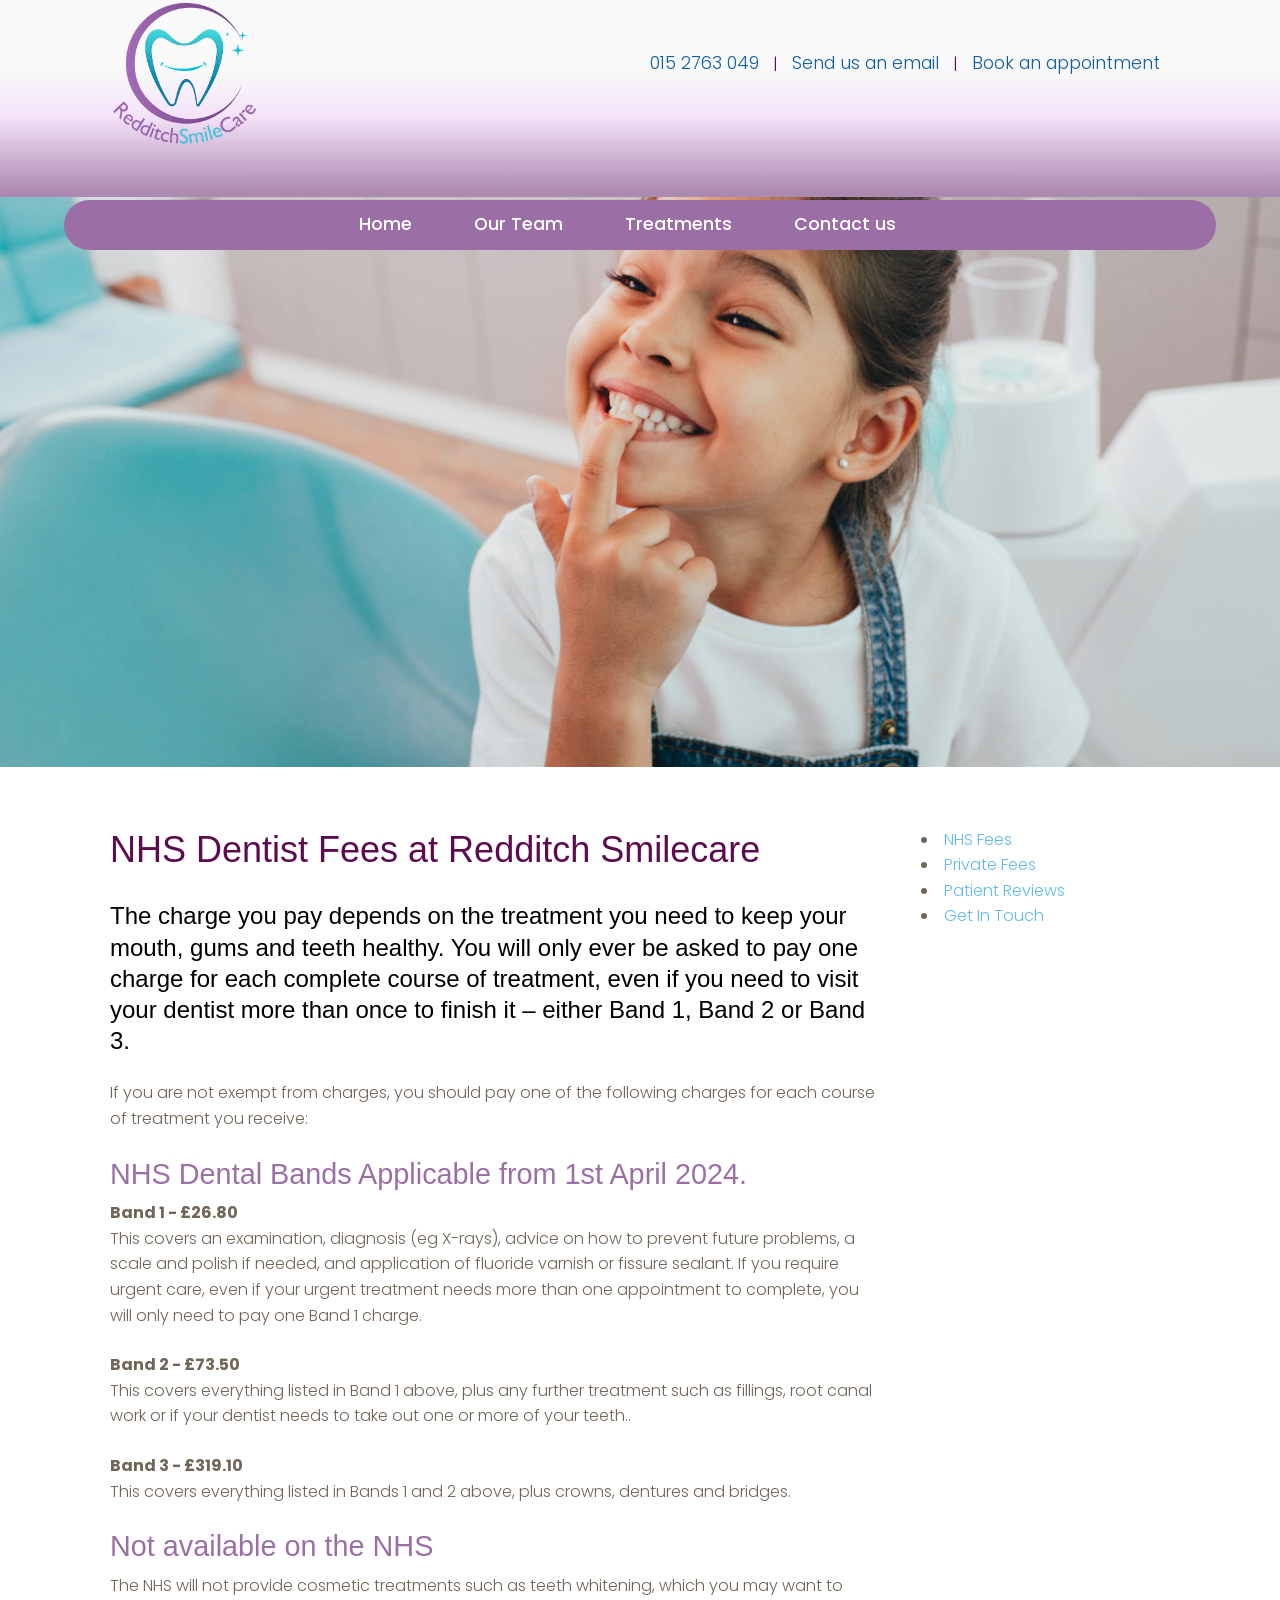
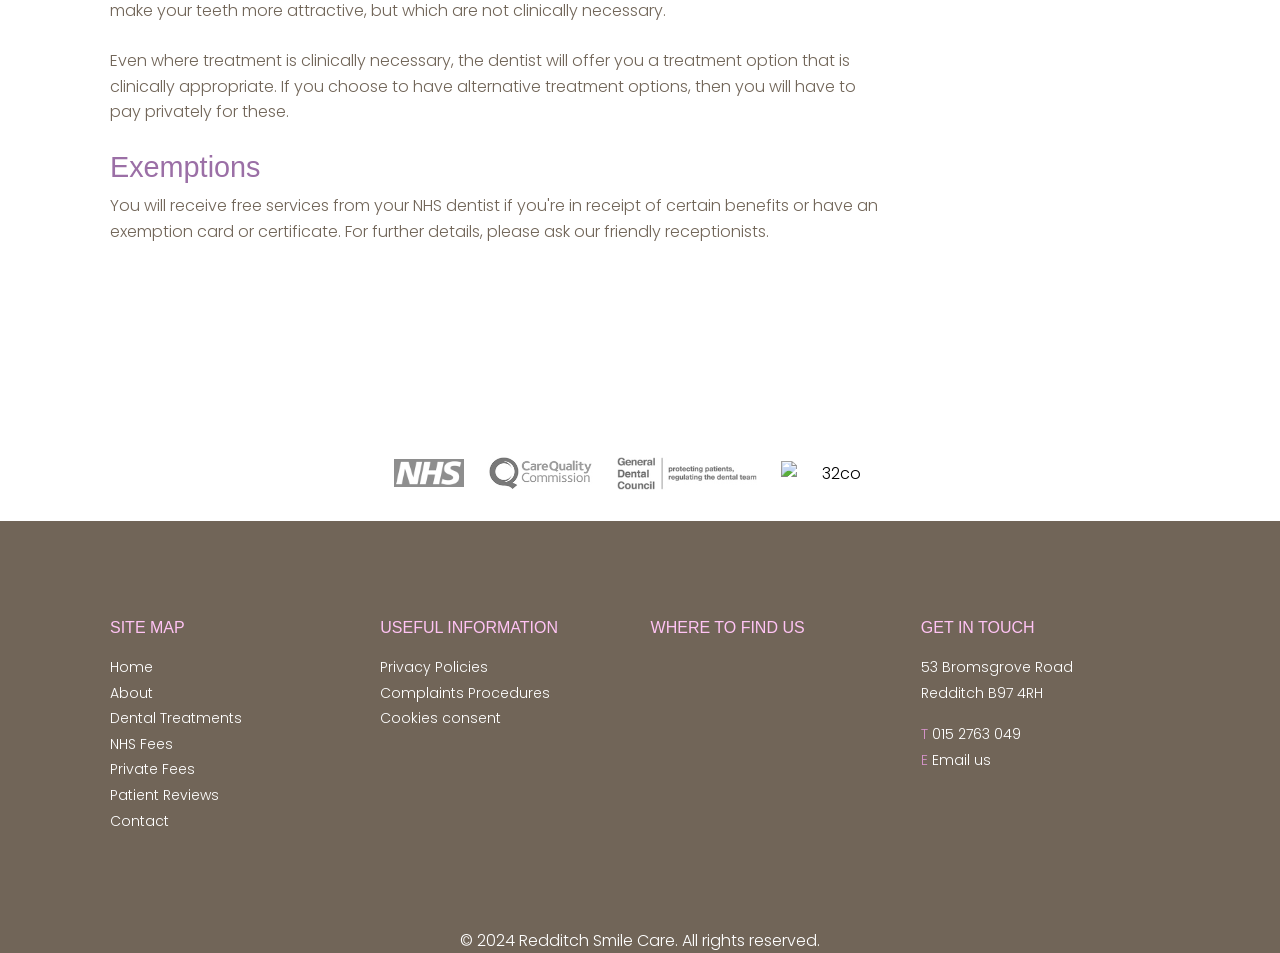
==== -dentist-nhs-fees.html @ 9e7a9eb4 "Add files via upload" ====
<!DOCTYPE html>
<html lang="en">

<!-- Mirrored from www.greenwichdental.uk/greenwich-dentist-nhs-fees.html by HTTrack Website Copier/3.x [XR&CO'2014], Sun, 14 Jan 2024 13:04:33 GMT -->

<head>
    <meta http-equiv="Content-Type" content="text/html; charset=utf-8" />
    <title> Dentist in Redditch | Redditch Smile care | NHS and Private</title>
    <meta name="Description"
        content=" Best Family Dentists in Redditch providing a complete range of dental services including tooth whitening, clear aligners, white fillings, composite bonding." />
    <meta name="Keywords" content=" Redditch" />
    <meta name="Keywords" content="Smilecare" />
    <meta name="Keywords" content="Dental" />
    <meta name="Keywords" content="Care" />
    <meta name="Keywords" content="NHS" />

    

    <link rel="alternate" href="-dentist-nhs-fees.html" hreflang="en-gb" />

    <meta name="distribution" content="Global" />
    <meta name="copyright" content="Greenwich Dental Practice" />
    <meta name="resource-type" content="document" />
    <meta name="author" content="Greenwich Dental Practice" />
    <meta name="robots" content="index,follow" />
    <meta name="rating" content="General" />

    <meta name="viewport" content="width=device-width; initial-scale=1.0;" />

    <link rel="stylesheet" type="text/css" href="css/style.css">
    <link rel="stylesheet" type="text/css" href="css/slicknav.min.css">
    <link rel="stylesheet" type="text/css" href="css/nav-style.min.css">
    <link rel="stylesheet" type="text/css" href="css/superslides.min.css">
    <link rel="stylesheet" type="text/css" href="css/animate.min.css">
    <link rel="stylesheet" href="../use.typekit.net/cpt2hqk.css">
    <link rel="stylesheet" href="../use.fontawesome.com/releases/v5.0.10/css/all.css"
        integrity="sha384-+d0P83n9kaQMCwj8F4RJB66tzIwOKmrdb46+porD/OvrJ+37WqIM7UoBtwHO6Nlg" crossorigin="anonymous">

    <link rel="shortcut icon" href="favicon.ico" type="image/x-icon" />
    <link rel="apple-touch-icon" href="apple-touch-icon.png" />
    <link rel="apple-touch-icon" sizes="57x57" href="apple-touch-icon-57x57.png" />
    <link rel="apple-touch-icon" sizes="72x72" href="apple-touch-icon-72x72.png" />
    <link rel="apple-touch-icon" sizes="76x76" href="apple-touch-icon-76x76.png" />
    <link rel="apple-touch-icon" sizes="114x114" href="apple-touch-icon-114x114.png" />
    <link rel="apple-touch-icon" sizes="120x120" href="apple-touch-icon-120x120.png" />
    <link rel="apple-touch-icon" sizes="144x144" href="apple-touch-icon-144x144.png" />
    <link rel="apple-touch-icon" sizes="152x152" href="apple-touch-icon-152x152.png" />
    <link rel="apple-touch-icon" sizes="180x180" href="apple-touch-icon-180x180.png" />

    <script>document.include = function (e) { if ("undefined" == typeof e) return !1; var n, t; n = document.all ? new ActiveXObject("Microsoft.XMLHTTP") : new XMLHttpRequest, t = Math.random().toString().substring(2), e = e.indexOf("?") > -1 ? e + "&rnd=" + t : e + "?rnd=" + t, n.open("GET.html", e, !1), n.send(null), document.write(n.responseText) };</script>

    <!-- Google Tag Manager -->
    <script>(function (w, d, s, l, i) {
            w[l] = w[l] || []; w[l].push({
                'gtm.start':
                    new Date().getTime(), event: 'gtm.js'
            }); var f = d.getElementsByTagName(s)[0],
                j = d.createElement(s), dl = l != 'dataLayer' ? '&l=' + l : ''; j.async = true; j.src =
                    '../www.googletagmanager.com/gtm5445.html?id=' + i + dl; f.parentNode.insertBefore(j, f);
        })(window, document, 'script', 'dataLayer', 'GTM-5JN4Q4X');</script>
    <!-- End Google Tag Manager -->

    <script id="Cookiebot" src="../consent.cookiebot.com/uc.js" data-cbid="85e47439-5866-4036-8a7b-217bd687343e"
        type="text/javascript" async></script>


    <script type='text/javascript'
        src='../platform-api.sharethis.com/js/sharethis.js#property=5f1ff0522b57b60012cafecb&product=sop'
        async='async'></script>


    <script type="application/ld+json">
{
  "@context": "http://schema.org/",
  "@type": "Product",
  "name": "NHS Dentist Greenwich Fees",
  "aggregateRating": {
    "@type": "AggregateRating",
    "ratingValue" : "4.9",
    "ratingCount": "129",
    "reviewCount": "129",
	"priceRange":"£ - ££"
  }
}
</script>




    <script type="application/ld+json">{
    "@context": "http://schema.org",
    "@type": "Dentist",
    "name": "Greenwich Dental Practice",
    "openingHours": "Mo 0900-1900 Tu 0900-1900 We 0900-1900 Th 0900-1900 Fr 0900-1900 Sa 0900-1700",
    "additionalProperty": "",
    "additionalType": "",
    "areaServed": {
        "@type": "GeoCircle",
        "name": "Greenwich Dental Practice service area",
        "geoMidpoint": {
            "@type": "GeoCoordinates",
            "postalCode": "SE10 8NB",
            "latitude": "51.4782537",
            "longitude": "-0.0118805",
            "description": "Our office location can be found here.",
            "name": "Greenwich Dental Practice geo location"
        },
        "geoRadius": "20000",
        "description": "Greenwich Dental Practice proudly serves the entire city of  England"
    },
    "email": "info@greenwichdental.uk",
    "address": {
        "@type": "PostalAddress",
        "postalCode": "SE10 8NB",
        "addressRegion": "London",
        "addressCountry": "United Kingdom",
        "streetAddress": "207 Greenwich High Road",
        "addressLocality": "Greenwich"
    },
    "paymentAccepted": "Cash, Credit Card",
    "telephone": "442088581055",
    "image": {
        "@type": "ImageObject",
        "name": "Greenwich Dental Practice image",
        "url": "https://www.greenwichdental.uk/images/featured-cosmetic-dentistry.jpg"
    },
    "ContactPoint": {
        "@type": "ContactPoint",
        "name": "Greenwich Dental Practice inquiry",
        "availableLanguage": "https://en.wikipedia.org/wiki/List_of_dialects_of_the_English_language",
        "telephone": "+442088581055",
        "contactType": "customer support",
        "@id": "https://www.greenwichdental.uk/contact-greenwich-dental-practice.html"
    },
    "geo": {
        "@type": "GeoCoordinates",
        "latitude": "51.4782537",
        "longitude": "-0.0118805",
        "description": "Our office location can be found here.",
        "name": "Greenwich Dental Practice geo location"
    },
    "description": "Expert NHS and private dentist in Greenwich, London",
    "priceRange": "",
    "url": "https://www.greenwichdental.uk/greenwich-dentist-nhs-fees.html",
    "currenciesAccepted": "gbp",
    "hasMap": "https://maps.google.com/?cid=13258951643753904461",
    "logo": "https://www.greenwichdental.uk/images/greenwich-dental-logo.png",
    "serviceArea": {
        "@type": "GeoCircle",
        "name": "Greenwich Dental Practice service area",
        "geoMidpoint": {
            "@type": "GeoCoordinates",
            "postalCode": "SE10 8NB",
            "latitude": "51.4782537",
            "longitude": "-0.0118805",
            "description": "Our office location can be found here.",
            "name": "Greenwich Dental Practice geo location"
        },
        "geoRadius": "20000",
        "description": "Greenwich Dental Practice proudly serves the entire city of "
    },
    "sameAs": [
        ""
    ],
    "@id": "https://www.greenwichdental.uk/"
}</script>

    <style>
        @import url('https://fonts.googleapis.com/css2?family=Poppins:wght@300;400;500;600&display=swap');




        * {
            margin: 0;
            padding: 0;
            box-sizing: border-box;
            font-family: 'Poppins', sans-serif;
            transition: all 0.4s ease;
            ;
        }

        body {

            background-color: var(--body-color);
        }

        .swiper {
            width: 100%;
        }


        @import url('https://fonts.googleapis.com/css2?family=Poppins:wght@300;400;500;600&display=swap');




        * {
            margin: 0;
            padding: 0;
            box-sizing: border-box;
            font-family: 'Poppins', sans-serif;
            transition: all 0.4s ease;
            ;
        }

        body {

            background-color: var(--body-color);
        }

        .swiper {
            width: 100%;
        }



        .card {
            width: 20em;
            height: 90%;
            background-color: #fff;
            border-radius: 2em;
            box-shadow: 0 0 2em rgba(0, 0, 0, .2);
            padding: 2em 1em;

            display: flex;
            align-items: center;
            flex-direction: column;

            margin: 0 2em;
        }

        .swiper-slide:not(.swiper-slide-active) {
            filter: blur(1px);
        }

        .card__image {
            width: 10em;
            height: 10em;
            border-radius: 50%;
            border: 5px solid var(--color);
            padding: 3px;
            margin-bottom: 2em;
        }

        .card__image img {
            width: 100%;
            height: 100%;
            border-radius: 50%;
            object-fit: cover;
        }

        .card__content {
            display: flex;
            align-items: center;
            flex-direction: column;
        }

        .card__title {
            font-size: 1.5rem;
            font-weight: 500;
            position: relative;
            top: .2em;
        }

        .card__name {
            color: var(--color);
        }

        .card__text {
            text-align: center;
            font-size: 1.1rem;
            margin: 1em 0;
        }

        .card__btn {
            background-color: var(--color);
            color: #fff;
            font-size: 1rem;
            text-transform: uppercase;
            font-weight: 600;
            border: none;
            padding: .5em;
            border-radius: .5em;
            margin-top: .5em;
            cursor: pointer;
        }

        /* ===== Colours ===== */
        :root {
            --body-color: #FFFFFF;
            --nav-color: #4070F4;
            --side-nav: #010718;
            --text-color: #FFF;
            --search-bar: #F2F2F2;
            --search-text: #010718;
        }



        body.dark {
            --body-color: #18191A;
            --nav-color: #242526;
            --side-nav: #242526;
            --text-color: #CCC;
            --search-bar: #242526;
        }

        nav {

            margin-top: 1.7rem;
            position: sticky;
            height: 50px;
            width: 90vw;

            border-radius: 5rem;
            background-color: #9B6FA6;
            z-index: 100;
            position: absolute;
            top: 22vh;

            left: 50%;
            transform: translate(-50%, -50%);

        }

        body.dark nav {
            border: 1px solid #393838;

        }

        nav .nav-bar {
            position: relative;
            height: 100%;

            max-width: 1000px;
            width: 100%;
            background-color: #9B6FA6;
            margin: 0 auto;
            padding: 0 20px;
            display: flex;

            border-radius: 4rem;
            align-items: center;
            justify-content: space-evenly;
        }

        nav .nav-bar .sidebarOpen {
            color: var(--text-color);
            font-size: 25px;
            padding: 5px;
            cursor: pointer;
            display: none;
        }

        nav .nav-bar .logo a {
            font-size: 20px;
            font-weight: 500;
            color: var(--text-color);
            text-decoration: none;
        }


        .menu .logo-toggle {
            display: none;
        }

        .nav-bar .nav-links {
            display: flex;
            align-items: center;
            gap: 2rem;
            border-radius: 0 0 3rem 3rem;
        }

        .nav-bar .nav-links li {
            margin: 0 5px;

            list-style: none;
        }

        .nav-links li a {
            position: relative;
            font-size: 1.1rem;
            font-weight: 500;
            color: var(--text-color);
            text-decoration: none;
            padding: 10px;
        }

        .nav-links li a::before {
            content: '';
            position: absolute;
            left: 50%;
            bottom: 0;
            transform: translateX(-50%);
            height: 6px;
            width: 6px;
            border-radius: 50%;
            background-color: var(--text-color);
            opacity: 0;
            transition: all 0.3s ease;
        }

        .nav-links li:hover a::before {
            opacity: 1;
        }

        .nav-bar .darkLight-searchBox {
            display: flex;
            align-items: center;
        }

        .darkLight-searchBox .dark-light,
        .darkLight-searchBox .searchToggle {
            height: 40px;
            width: 40px;
            display: flex;
            align-items: center;
            justify-content: center;
            margin: 0 5px;
        }

        .dark-light i,
        .searchToggle i {
            position: absolute;
            color: var(--text-color);
            font-size: 22px;
            cursor: pointer;
            transition: all 0.3s ease;
        }


        /* .divcontainer p{
margin: .8rem auto;
} */









        @media(max-width: 790px) {
            .divcontainer{
                margin-bottom: 0;
            }


            header .divlogo IMG {
                margin-bottom: 100%;
                margin-right: 100%;
            }

            nav .nav-bar .sidebarOpen {
                display: block;
            }

            nav {
                margin-top: -20vh;
                width: 100vw;
                border-radius: 0;
                margin-bottom: 20px;
            }

            .menu {
                position: fixed;
                height: 100%;
                width: 94vw;
                border-radius: 4rem;
                left: -10%;
                top: 0;
                padding: 20px;
                background-color: #9B6FA6;
                z-index: 100;
                transition: all 0.4s ease;
            }

            .nav-bar .nav-links {
                gap: 0;
            }



            nav.active .menu {
                left: -10%;
            }

            .nav-bar .nav-links .active {
                opacity: 0;
            }

            nav.active .nav-bar .logo a {
                opacity: 0;
                transition: all 0.3s ease;
            }

            .menu .logo-toggle {
                display: block;
                width: 100%;
                display: flex;
                align-items: center;
                justify-content: space-between;
            }

            .logo-toggle .siderbarClose {
                color: var(--text-color);
                font-size: 24px;
                cursor: pointer;
            }

            .nav-bar .nav-links {
                flex-direction: column;
                background-color: #9B6FA6;
                gap: 0;
            }

            .nav-links li a {
                display: block;

            }

            .logo-toggle .siderbarClose {
                font-size: 50px;
                margin-top: -17px;
            }

            nav .nav-bar .sidebarOpen {
                font-size: 35px;
            }

            .divcontentnopad {
                display: flex;
                flex-direction: column;
            }

            .one-fourth h2 {
                width: 100vw;
            }

            .one-half {
                width: 100vw;
            }

            .divlogolrg img {
                width: 50%;
                margin-left: 16%;
            }

            .formwrap {
                margin-bottom: 4rem;
            }

            .form h2 {

                margin-right: 2rem;
                margin-top: 10%;
            }

            form input {
                width: 65vw;
            }

            .form form {
                margin-top: 2rem;
            }

            .formwrap h2 {
                padding-top: 2rem;
            }

            .feedback {
                margin-left: 0;
                margin-top: 2rem;
                margin-right: 9rem;
            }

            textarea {
                width: 64vw;
            }

            .formwrap input {
                width: 65vw;
            }

            .form {
                margin-top: 3rem;
            }

            .form input {
                width: 65vw;
            }

            .cd__main {
                margin-top: 240vh;
            }

            .cd__main h1 {
                margin: 0 auto;
                width: 100%;
            }

            .associations {
                margin-top: 0;
            }

            .divlogo img {
                margin-top: -20vh;
            }

            header .divlogo IMG {
                margin-bottom: 100%;
                margin-right: 100%;
            }
        }
    </style>
</head>

<body>
    <link href='https://unpkg.com/boxicons@2.1.1/css/boxicons.min.css' rel='stylesheet'>
    <!-- Google Tag Manager (noscript) -->
    <!-- <noscript><iframe src="https://www.googletagmanager.com/ns.html?id=GTM-5JN4Q4X"
height="0" width="0" style="display:none;visibility:hidden"></iframe></noscript> -->
    <!-- End Google Tag Manager (noscript) -->

    <!-- <div class="divcontact">
  <span class="desktophide tabletshow"><a href="tel:020-8858-1055">Call</a> | <a
          href="mailto:info@greenwichdental.uk">Email</a> | <a
          href="contact-greenwich-dental-practice.html#enquiry">Appointments</a></span>
</div> -->

    <header>
        <div class="divcontentnopad">

            <div class="divlogo">
                <a href="index.html"><img src="images/Redditch Smilecare logo FULL SIZE.png" alt="Dentist near me"></a>
            </div>
            <div class="divcontact">
                <span class="mobilehide tablethide"><a href="tel:015-2763-049">015 2763 049</a> | <a
                        href="mailto:info@redditchsmilecare.co.uk">Send us an email</a> | <a
                        href="contact.html#enquiry">Book an appointment</a></span>
            </div>

            <!-- Main Nav -->

            <nav>
                <div class="nav-bar">
                    <i class='bx bx-menu sidebarOpen'></i>

                    <div class="menu">
                        <div class="logo-toggle">
                            <span class="logo"><a href="#">Redditch</a></span>
                            <i class='bx bx-x siderbarClose'></i>
                        </div>
                        <ul class="nav-links">
                            <li><a href="index.html">Home</a></li>
                            <li><a href="team.html">Our Team</a></li>



                            <li> <a href="emergency-dentist-.html">Treatments</a></li>


                            <li> <a href="contact.html">Contact us</a></li>
                        </ul>
                    </div>

                    <div class="searchBox">
                        <div class="searchToggle">
                            <i class='bx bx-x cancel'></i>
                            <!-- <i class='bx bx-search search'></i> -->
                        </div>
                        <!-- <div class="search-field">
            <input type="text" placeholder="Search...">
            <i class='bx bx-search'></i> -->
                    </div>
                </div>
        </div>
        </div>
        </nav>
        <!-- navbar javascript start here -->

        <!-- javascript code nav end  -->
        <!-- <script> document.include('include-navigation.html');</script> -->

        </div>
    </header>

    <div id="banner"
        style="background-image: url(images/homepage.jpeg) ;background-position: center;background-size: cover;">
        <div id="slides">
            <ul class="slides-container">
                <!-- <li><span ><img src="images/homepage.jpeg" alt="NHS charges at Greenwich Dental Practice"></span>
        <span class="desktophide"><img src="images/homepage.jpeg" alt="NHS charges at Greenwich Dental Practice"></span> -->
                <div class="divcontent clearfix">
                    <div class="divbannercontent right extrapadtop txtcenter">
                        <h2>NHS Patients</h2>
                        <h3>See the latest NHS treatment bands and prices</h3>
                        <div class="btn1 hvr-sweep-to-top"><a href="#enquiry">Get in touch</a></div>
                    </div>
                </div>
                </li>
            </ul>
            <div class="bannerbot"></div>
        </div>
    </div>

    <!-- INTRO -->
    <div class="divcontainer">
        <div class="divcontent clearfix">

            <div class="three-fourths">

                <hgroup>
                    <h1>NHS Dentist Fees at Redditch Smilecare</h1>
                    <h2>The charge you pay depends on the treatment you need to keep your mouth,
                        gums and teeth healthy. You will only ever be asked to pay one charge for
                        each complete course of treatment, even if you need to visit your dentist
                        more than once to finish it – either Band 1, Band 2 or Band 3.</h2>
                </hgroup>

                <p>If you are not exempt from charges, you should pay one of the following
                    charges for each course of treatment you receive:</p>
                <h2 class="inside">NHS Dental Bands Applicable from 1st April 2024. </h2>

                <p><i class="fas fa-angle-right"></i> <strong>Band 1 - £26.80</strong><br />This covers an examination,
                    diagnosis (eg X-rays), advice on how to prevent future
                    problems, a scale and polish if needed, and application of fluoride varnish or fissure
                    sealant. If you require urgent care, even if your urgent treatment needs more than one
                    appointment to complete, you will only need to pay one Band 1 charge.</p>

                <p><i class="fas fa-angle-right"></i> <strong>Band 2 - £73.50</strong><br />This covers everything
                    listed in Band 1 above, plus any further treatment such as fillings,
                    root canal work or if your dentist needs to take out one or more of your teeth..</p>

                <p><i class="fas fa-angle-right"></i> <strong>Band 3 - £319.10</strong><br />This covers everything
                    listed in Bands 1 and 2 above, plus crowns, dentures and bridges.</p>

                <!-- <p><i class="fas fa-angle-right"></i> <strong><a href="emergency-dentist-greenwich.html">Emergencies</a> - £23.80</strong><br />This covers emergency care in a primary care NHS dental practice such as pain relief or a temporary filling.</p> -->

                <h2 class="inside">Not available on the NHS</h2>

                <p><i class="fas fa-angle-right"></i> The NHS will not provide cosmetic treatments such as teeth
                    whitening, which you may want to make your teeth more attractive, but which are not clinically
                    necessary.</p>
                <p><i class="fas fa-angle-right"></i> Even where treatment is clinically necessary, the dentist will
                    offer you a treatment option that is clinically appropriate. If you choose to have alternative
                    treatment options, then you will have to pay privately for these.</p>

                <h2 class="inside">Exemptions</h2>
                <p>You will receive free services from your NHS dentist if you're in receipt of certain benefits or have
                    an exemption card or certificate. For further details, please ask our friendly receptionists.</p>




             

            
            



                <div class="divider"></div>

                <!-- REVIEWS -->
                <!-- <script> document.include('include-reviews-revolve.html');</script> -->
            </div>
            <div class="one-fourth column-last">

                <div class="subnav">
                    <ul>
                        <li><a class="active" href="-dentist-nhs-fees.html">NHS Fees</a></li>
                        <li><a href="-dentist-private-fees.html">Private Fees</a></li>
                        <li><a href="review.html">Patient Reviews</a></li>
                        <li><a href="contact">Get In Touch</a></li>
                        </ul>
                    <div class="top"></div>
        
                    <div class="bottom"></div>
        
                </div>
            </div>


        </div>
       
    </div>
   

   
    


    <!-- ENQUIRIES -->

    <!--
<div class="divcta txtcenter">
<div class="divcontentnarrow">
For more information or to book an appointment call us today on <a href="tel:020-8858-1055">020 8858 1055</a> or  <a href="mailto:info@greenwichdental.uk">email us</a>
</div>
</div> -->
    </div>
    <!-- ASSOCIATIONS -->
    <div class="divcontainer">
        <div class="divcontentnopad txtcenter clearfix">

            <div class="associations">
                <img src="images/logos/nhs-logo.jpg" alt="NHS dentist near me Logo" width="70" height="auto">
                <img src="images/logos/cqc-logo.jpg" alt="CQC Logo" width="105" height="auto">
                <!-- <img src="images/logos/bda-logo.jpg" alt="BDA Logo" width="65" height="auto"> -->
                <img src="images/logos/gdc-logo.jpg" alt="GDC Logo" width="140" height="auto">
                <!-- <img src="images/logos/bos-logo.jpg" alt="BOS Logo" width="70" height="auto">
            <img src="images/logos/enlighten-logo.jpg" alt="Enlighten logo" width="95" height="auto">
            <img src="images/logos/invisalign-logo.jpg" alt="Invisalign logo" width="135" height="auto">
            <img src="images/logos/tabeo-logo.jpg" alt="Tabeo Logo" width="110" height="auto"> -->
                <img src="https://encrypted-tbn0.gstatic.com/images?q=tbn:ANd9GcTO3jZLozsODYTwKhiagOO-e4slnGgo8rBKIg&usqp=CAU"
                    width="105" height="auto" alt="32co">
            </div>

        </div>
    </div>


    <!-- Footer -->
    <footer>
        <div class="divcontainer brownbg">
            <div class="divcontentnopad clearfix">

                <div class="divider"></div>

                <div class="one-fourth">
                    <h2>Site Map</h2>
                    <ul>
                        <li><a href="index.html">Home</a></li>
                        <li><a href="team.html">About</a></li>
                        <li><a href="emergency-dentist-.html">Dental Treatments</a></li>


                        <li><a href="-dentist-nhs-fees.html">NHS Fees</a></li>
                        <li><a href="-dentist-private-fees.html">Private Fees</a></li>
                        <li><a href="review.html">Patient Reviews</a></li>
                        <li><a href="contact.html">Contact</a></li>
                    </ul>
                </div>

                <div class="one-fourth">
                    <h2>Useful Information</h2>
                    <ul>

                        <li><a href="privacy.html">Privacy Policies</a></li>
                        <li><a href="complaint.html">Complaints Procedures</a></li>
                        <li><a href="cookies.html">Cookies consent</a></li>


                    </ul>
                </div>

                <div class="one-fourth">
                    <h2>Where to find us</h2>

                    <!-- <iframe
                   src="https://maps.app.goo.gl/x2QBD5fHy5sQ1kt36"
                    width="100%" height="250" frameborder="0" style="border:0" allowfullscreen></iframe> -->

                    <iframe
                        src="https://www.google.com/maps/embed?pb=!1m18!1m12!1m3!1d2439.5837400553264!2d-1.9485613000000002!3d52.30540930000001!2m3!1f0!2f0!3f0!3m2!1i1024!2i768!4f13.1!3m3!1m2!1s0x4870c1f9291e5f79%3A0xd12eed34fc62bb09!2sRedditch%20Smile%20Care!5e0!3m2!1sen!2sin!4v1709538795014!5m2!1sen!2sin"
                        width="100%" height="250" frameborder="0" style="border:0;" allowfullscreen="" loading="lazy"
                        referrerpolicy="no-referrer-when-downgrade"></iframe>
                </div>

                <div class="one-fourth column-last">
                    <h2>Get in touch</h2>
                    <ul>
                        <li>53 Bromsgrove Road</li>
                        <li>Redditch B97 4RH</li>

                    </ul>

                    <ul>
                        <li><span>T</span> <a href="tel: 015 2763 049"> 015 2763 049</a></li>
                        <li><span>E</span> <a href="mailto:info@redditchsmilecare.co.uk">Email us</a></li>
                    </ul>


                </div>


            </div>
            <div class="rights text-center font-'Poppins text-white my-4">© 2024 Redditch Smile Care. All rights reserved. </div>


        </div>

    </footer>


    <!-- SCRIPTS START HERE -->
    <!-- <script src="js/html5shiv-printshiv.min.js"></script>
<script src="../ajax.googleapis.com/ajax/libs/jquery/2.2.4/jquery.min.js"></script>  -->

    <!-- ACTIVE MENU SCRIPT -->
    <!-- <script>$(function(){var t=window.location.href.substr(window.location.href.lastIndexOf("index.html")+1);$("nav ul a").each(function(){($(this).attr("href")==t||""==$(this).attr("href"))&&$(this).addClass("active")})});</script> -->

    <!-- SLIDE SCRIPT -->
    <!-- <script src="js/superslides-compressed.min.js"></script>
<script>$(function(){$("#slides").superslides({})});</script> -->

    <!-- REVIEWS SCRIPT -->
    <!-- <script type="text/javascript" src="js/jquery.quovolver.min.js"></script>
<script type="text/javascript">$(document).ready(function() {$('blockquote').quovolver();});</script> -->

    <!-- STICKY NAVBAR -->
    <script>$(window).scroll(function () { if ($(window).scrollTop() >= 160) { $('nav').addClass('fixed-header'); } else { $('nav').removeClass('fixed-header'); } });</script>


    <!-- ANIMATION -->
    <script src="js/animate-compressed.min.js"></script>

    <!-- MOBILE MENU -->
    <script src="js/jquery.slicknav.min.js"></script>
    <script type="text/javascript"> $(document).ready(function () { $('#menu2').slicknav(); });</script>

    <!-- SMOOTH SCROLL -->
    <script>$(document).ready(function () { $('a[href^="#"]').on("click", function (n) { n.preventDefault(); var o = this.hash, t = $(o); $("html, body").animate({ scrollTop: t.offset().top }, 900, "swing", function () { window.location.hash = o }) }) });</script>

    <script src="js1/script.js"></script>
</body>

<!-- Mirrored from www.greenwichdental.uk/greenwich-dentist-nhs-fees.html by HTTrack Website Copier/3.x [XR&CO'2014], Sun, 14 Jan 2024 13:04:34 GMT -->

</html>
---- css/style.css ----
/* CSS Document */
@tailwind base;
@tailwind components;
@tailwind utilities;

.cardd{
  display: flex;
  flex-direction: column;
  text-align: center;
  width: 25;
}


html, body { width: 100%; font-size: 16px; font-family: "museo-sans",sans-serif; font-weight: 300; -moz-font-smoothing: antialiased; -webkit-font-smoothing: antialiased; -webkit-text-size-adjust: none; font-smoothing: antialiased; text-rendering: optimizeLegibility; overflow-x: hidden; }

* { margin: 0; padding: 0; border: 0; }
a { outline: 0; text-decoration: none; }

/* ------------------------------------------------------------------------------------ */
/* TYPE */
/* ------------------------------------------------------------------------------------ */

h1, h2, h3, h4, h5 { font-family: "museo-sans",sans-serif; font-weight: 100; line-height: 1.3em; }

h1 { font-size: 2.25em; color: #5e0a4f; margin-bottom: .75em; }
h2 { font-size: 1.5em; color: -#9b6fa6; margin-bottom: 1em; }
h3 { font-size: 1.3em; color: #9b6fa6; margin-bottom: .25em; }

h2.inside { font-size: 1.8em; color: #9b6fa6; margin-bottom: .25em; }
h2.white { font-size: 1.8em; color: #FFF; margin-bottom: .25em; }

.bluebg h2,
.bluebg h3,
.bluebg p { color: #FFF; }


p, ol, ul { font-size: 1em; color: #716558; line-height: 1.6em; margin-bottom: 1.5em; list-style-position: inside; }

ul li ul { margin-left: 15px; }

ol { list-style-position: inside; }
ul.nostyle { list-style: none; list-style-position: inside; }
ul.nostyle li { font-size: 1em; color: #808081; line-height: 1.4em; }

.whyus ul { list-style: none; list-style-position: inside; }
.whyus li { font-size: 1.125em; color: #716558; line-height: 1.4em; }
.whyus ul li:after { content: "•"; display: block; width: 100%; color: #62BAEA; }
.whyus ul li.last:after { content: ""; padding: 0;  }

nav { font-size: .95em; color: #FFF; }
.divcontact { font-size: 1em; color: #5e0a4f; }

.divcta { font-size: 1.8em; color: #716558; line-height: 1.4em; background: linear-gradient(0deg, rgb(172, 137, 176) 2%, rgba(244, 225, 249, 0.945) 41%, rgb(249, 249, 249) 64%);}

address { font-style: normal; }

.divbannercontent h2 { font-size: 3rem; color: whitesmoke; line-height: 1.1em; margin-bottom: 15px; } 
.divbannercontent h3 { font-size: 1.75em; color: white; line-height: 1.3em; margin-bottom: 25px; }

.featured h2 { font-size: 1.2em; color: #1d2d86; margin-bottom: .25em; }
.featured p { color: #5b3066; margin-bottom: 1em; }

.parallax h2 { font-size: 2.25em; color: rgb(155 36 190); margin-bottom: .25em; }
.parallax p { color: rgb(0 0 0); margin: 0; }

blockquote .stars { font-size: .9em; color: rgba(250,210,5,1.00) }

blockquote.inside .stars { font-size: 1em; color: rgba(250,210,5,1.00) }

blockquote.inside { font-size: 1em; }
blockquote.inside cite { font-size: 1em; }

blockquote { font-size: 1.5em; color: #716558; line-height: 1.6em; margin: 20px 0; }
blockquote cite { display: block; font-size: .7em; color: #62BAEA; font-style: normal; margin-top: 10px; } 

.btn, .btn1 { font-size: 1.1em; 
color: #5e0a4f;}

footer h2 { font-size: 1em; color: #ffc3f4; text-transform: uppercase; }
footer li,
.credits { font-size: .875em; color: #FFF; }
footer span { color: #d392c7; }


.form, .form input, .form textarea, .form p { font-size: .95em; font-family: "museo-sans",sans-serif; font-weight: 300; color: #716558; }
.form .send { font-size: 1em; font-family: "museo-sans",sans-serif; font-weight: 300; color: black; border: 2px solid black;  }
.form .send:hover{
  color: brown;
}
.form h2 { font-size: 1.5em; color: #FFF; text-align: center; text-transform: uppercase; }

.referrals, .referrals input, .referrals textarea, .referrals p { font-size: 1em; font-family: "museo-sans",sans-serif; font-weight: 300; color: #716558; }
.referrals p { color: #FFF; }
.referrals .send { font-size: 1em; font-family: "museo-sans",sans-serif; font-weight: 300; color: #FFF; }

.contact, .contact input, .contact textarea, .contact p { font-size: .95em; font-family: "museo-sans",sans-serif; font-weight: 300; color: #716558; }
.contact .send { font-size: 1em; font-family: "museo-sans",sans-serif; font-weight: 300; color: #FFF; }

/* Placeholder Colour */
::-moz-placeholder { opacity: .7; }

::-webkit-input-placeholder { /* Chrome/Opera/Safari */
  color: #716558;
}
::-moz-placeholder { /* Firefox 19+ */
  color: #716558;
 }
:-ms-input-placeholder { /* IE 10+ */
  color: #716558;
}
:-moz-placeholder { /* Firefox 18- */
 color: #716558;
}
.rights{
    text-align: center;
    margin-top: 1rem;
    color: #ffffff;
    background-color: #716558;
}
.left { float: left; }
.right { float: right; }
.txtleft { text-align: left; }
.txtright { text-align: right; }
.txtcenter { text-align: center; }
.caps { text-transform: uppercase; }

.CookieDeclarationDialogText { display: none; }

/* ------------------------------------------------------------------------------------ */
/* LINKS */
/* ------------------------------------------------------------------------------------ */

a { color: #62BAEA; }
a:hover { color: #808080; }

nav li a { color: #FFF; }
nav li a:hover { color: #006aff; }

/* .subnav li a { display: block; width: 94%; padding: 3%; background: #62BAEA; color: #FFF; margin-bottom: 1px; }
.subnav li a:hover, .subnav li a.active { background: #EEE; color: #716558; margin-bottom: 1px; } */

.divcontact a { color: #105ea6;
  margin: 0 10px;
  font-size: 1.1rem;
  font-family: 'Poppins' fantasy; }
.divcontact a:hover { color: #62BAEA; }

.team a { color: #FFF; }
.team a:hover { color: #808080; }

.form a { color: #716558; text-decoration: underline; }

.referrals a { color: #FFF; }
.referrals a:hover { color: #808080; }

.divcta a { color: #716558; font-weight: 500; }
.divcta a:hover { text-decoration: underline; }

footer a { color: #FFF; }
footer a:hover { color: #62BAEA; }
form

/* BTNS */
.btn { margin: 0; font-weight: 300; }
.btn a { display: inline-block; padding: 10px 30px; border: 1px solid rgb(45 44 44) ; color:rgb(45 44 44); text-align: center; border-radius: 12px;}

.btn1 a { display: inline-block; padding: 10px 30px; border: 1px solid #62BAEA; text-align: center; color: #5b3066
    ; } 
.btn1 a:hover { color: #FFF; }

/* Sweep To Top */
.hvr-sweep-to-top { display: inline-block; vertical-align: middle; -webkit-transform: translateZ(0); transform: translateZ(0); -webkit-backface-visibility: hidden; backface-visibility: hidden; -moz-osx-font-smoothing: grayscale; position: relative; -webkit-transition-property: color; transition-property: color; -webkit-transition-duration: 0.3s; transition-duration: 0.3s; }
  
.hvr-sweep-to-top:before { content: ""; position: absolute; z-index: -1; top: 0; left: 0; right: 0; bottom: 0; background: #716558; -webkit-transform: scaleY(0); transform: scaleY(0); -webkit-transform-origin: 50% 100%; transform-origin: 50% 100%; -webkit-transition-property: transform; transition-property: transform; -webkit-transition-duration: 0.3s; transition-duration: 0.3s; -webkit-transition-timing-function: ease-out; transition-timing-function: ease-out; }

.hvr-sweep-to-top:hover, .hvr-sweep-to-top:focus, .hvr-sweep-to-top:active { color: #FFF; }
.hvr-sweep-to-top:hover:before, .hvr-sweep-to-top:focus:before, .hvr-sweep-to-top:active:before { -webkit-transform: scaleY(1); transform: scaleY(1); }

.scrollToTop { width: 50px; height: 50px; position: fixed; bottom: 80px; right: 20px; display: none; background: url(../images/back-to-top.html) no-repeat; z-index: 9999; cursor: pointer; background-size: 50px; }
.scrollToTop:hover { text-decoration: none; }

a.anchor { display: block; position: relative; top: -70px; visibility: hidden; }

/* ------------------------------------------------------------------------------------ */
/* STRUCTURE */
/* ------------------------------------------------------------------------------------ */

.mobilehide { display: block; }
.desktophide { display: none; }

.clearfix:after { content: ' '; display: block; clear: both; }
.four-cards{
    display: flex;  margin-top: 19rem ; height: 80vh; width: 100%;justify-content: space-around;
}
.divcontainer { float: left; width: 100%; }
.divcontent { position: relative; max-width: 1100px; margin: auto; padding: 60px 20px; }
.divcontentnopad { position: relative; max-width: 1100px; margin: auto; padding: 0 20px; }
.divcontentnarrow { position: relative; max-width: 900px; margin: auto; padding: 0 20px; }
.extrapadtop { padding-top: 50px; }

.divider { float: left; width: 100%; height: 17px; margin: 40px 0; } 
.dividerwhite { float: left; width: 100%; height: 17px; margin: 40px 0; background: url(../images/divider-white.png) no-repeat center; background-size: auto 100%; } 
.sidebar .divider { margin: 10px 0 40px; } 
.divcontent 

.bluebg { background: #62BAEA; }
.brownbg { background: #716558; }
.bluecurve { width: 100%;  background: url(../images/wave.png) no-repeat center bottom; background-size: 100% 100%; z-index: 99; }
.bluecurvenoshadow { display: block; width: 100%; height: 170px; margin-bottom: -120px; background: url(../images/wave.png) no-repeat center; background-size: 100% 100%; z-index: 99; }
.bluecurvefade { display: block; width: 100%; height: 170px; margin-bottom: -70px; background: url(../images/wave.png)  no-repeat center;background-color: #ffc6ff; background-size: 100% 100%; z-index: 99; }

header { float: left; width: 100%; min-height: 160px;
  background: rgb(172,137,176);
background: linear-gradient(0deg, rgba(172,137,176,1) 2%, rgba(244,225,249,0.9445028011204482) 41%, rgba(249,249,249,1) 64%);}
header .divlogo { float: left; width: 350px;  margin-bottom: 2.5rem; }
header .divlogo IMG { width: 100%;  }
.divlogo a img{
    width: 150px;
}
header .divcontact { float: right; text-align: right; margin-top: 50px; }

.divbannercontent h2{
    font-size: 3rem;
}


/*
.fixed-header { position: fixed; top: 0; left: 0; width: 100%; height: 60px; background: url(../images/nav-fade.png) repeat-x; z-index: 9999; }
 
.subnav { float: left; width: 100%; } 
.subnav .top { display: block; width: 100%; height: 25px; background: url(../images/subnav-top.png) no-repeat center; background-size: 100% 100%; margin-bottom: 1px; }
.subnav .bottom { display: block; width: 100%; height: 25px; background: url(../images/subnav-bot.png) no-repeat center; background-size: 100% 100%; }

.subnav ul { list-style: none; margin: 0; padding: 0; } */


#banner { float: left; position: relative; width: 100%; height: 570px; background: #EEE; }
.divbannercontent { width: 420px; margin: 20px 0; }
.bannerbot { position: absolute; bottom: 0; height: 110px; background: url(../images/white-curve.png) no-repeat center bottom; background-size: 100% 100%; z-index: 99; }

.featured { float: left; width: 80%; padding: 0 3%; margin-bottom: 30px; }
.featured IMG { width: 100%; height: auto; margin-bottom: 20px;
  border-radius: 3rem 0 3rem 0; }

.featuredsml { display: block; width: 780px; margin: auto; z-index: 999; }
.featuredsml IMG { width: 100%; height: auto; margin: 30px 0; }


.divlogolrg { display: block; width: 390px; height: auto; margin: 30px auto; }
.divlogolrg IMG { width: 100%; height: auto; ; }

.wave-bg { background: url(../images/wave-background.jpg) no-repeat center 260px; }
.whitefade-bg { display: block; background: url(../images/white-fade.png) no-repeat center; background-size: 100% 100%; padding-bottom: 100px; }

.divcta { float: left; width: 100%; min-height: 110px; padding: 70px 0 30px; margin-top: -120px; background: url(../images/cta-fade.png) repeat-x bottom; }

.cqc { display: block; width: 350px; margin: 30px auto 0; }


.associations { margin: 30px 0; }
.associations IMG { display: inline-block; margin: 0 10px; vertical-align: middle; }

footer ul { list-style: none; margin: 0 0 1em 0; }
.credits { padding: 30px 20px; text-align: center; }

.poppins-semibold {
  font-family: "Poppins", sans-serif;
  font-weight: 600;
  font-style: normal;
}
.swiper-slide{
    width: 0rem;
}

/* Carousel Nav */
/* .slidernav { display: block; bottom: 0; text-align: center; width: 100%; background: transparent; }
.slidernav a { display: inline-block; padding: 0; margin-right: 0; background: transparent; color: #FFF; text-decoration: none; }

#navbtns a { margin: 0 5px; }
#navbtns a.previous { width: 36px; height: 36px; background: url(../images/navbtn-prev.png) no-repeat; background-size: 36px; }
#navbtns a.next { width: 36px; height: 36px; background: url(../images/navbtn-next.png) no-repeat; background-size: 36px; }

.crsl-wrap { float: left; width: 100%; }
.crsl-item IMG { width: 94%; height: auto; margin: 10px 0; padding: 0 3%; } */


/* PARALLAX SLIDES */
.parallax { position: relative; float: left; width: 100%; min-height: 200px; padding: 200px 0 100px; margin: 0; z-index: 80; }
.slide1 { background-color: #E4CEE8;  --mask:
  radial-gradient(65.74px at 50% calc(100% - 88.5px),#000 99%,#0000 101%) calc(50% - 60px) 0/120px 100%,
  radial-gradient(65.74px at 50% calc(100% + 58.5px),#0000 99%,#000 101%) 50% calc(100% - 30px)/120px 100% repeat-x;
-webkit-mask: var(--mask);
        mask: var(--mask); }

.bottomfade { position: absolute; width: 100%; height: 180px; margin-top: -80px; background: url(../images/slide-bottom-fade.png) repeat-x bottom; z-index: 99; }

.video-container { position: relative; padding-bottom: 52%; padding-top: 35px; height: 0; overflow: hidden; margin: 20px 0; }
.video-container iframe { position: absolute; top: 0; left: 0; width: 100%; height: 100%; }

.maps iframe { width: 100%; height: 500px; }

.medivision { text-align: center; margin-bottom: 20px; }
.medivision IMG { width: 100%; height: auto; }

.entryimage IMG { width: 100%; height: auto; }
.entryimage.medium IMG { width: 80%; height: auto; }
.entryimage.small IMG { width: 50%; height: auto; }

/* ------------------------------------------------------------------------------------ */
/* COLLAPSABLE DATA TABLE (FEES) */
/* ------------------------------------------------------------------------------------ */

table { border: 1px solid #62BAEA; width: 100%; margin: 0 0 30px 0; padding: 0; border-collapse: collapse; border-spacing: 0; }
table tr { border: 1px solid #62BAEA; padding: 5px; }
table tr:nth-child(even) { background: #EEE; }
table tr:nth-child(odd) { background: #FFF; }
table th { padding: 10px; text-align: left; color: #FFF; }
table td { padding: 10px; text-align: left; color: #716558; }
table th { font-size: 1.1em; background: #62BAEA; font-weight: 300; }


/* ACCORDION STYLE */
ul#accordion { padding: 2px 0; margin-bottom: 40px; }
ul#accordion li { list-style-type: none; }
ul#accordion p { color: #808081; }
ul#accordion a { text-decoration: none; color: #5e0a4f; }
ul#accordion a:hover { text-decoration: none; }
ul#accordion a:focus { text-decoration: underline; }

button { cursor: pointer; margin: 0; font-family: "museo-sans",sans-serif;font-weight: 400; text-align: left; }

/* Helpers */
.is-hidden { display: none; }
.accordion__item { width: 100%; border-top: 1px solid #fff;  }
.accordion__item:first-child { border: none; }
.accordion__trigger { display: block; width: 100%; padding: 10px 20px; color: #FFF; background-color: #5e0a4f; border: none; font-size: 1.2em; }
.accordion__item.is-open .accordion__trigger { color: #fff; background-color: #9a9999; }
.accordion__content { background-color: #EEE; padding: 20px;  }
.accordion__content p { margin: 0; margin-bottom: 1.5em; line-height: 1.4em; }

/* ------------------------------------------------------------------------------------ */
/* FORMS */
/* ------------------------------------------------------------------------------------ */

.formwrap { float: left; width: 100%; padding: 0; background: url(../images/enquiry-form-bg.png) no-repeat; background-size: 100% 100%; }
.form { float: left; width: 75%; padding: 12.5%; }
.form input { width: 94%; padding: 3%; background: #EDEDED; border: 0; margin: 0 0 2px 0; } 
.form textarea { width: 94%; height: 100px; overflow: auto; padding: 3%; background: #EDEDED; border: 0; margin: 0 0 15px 0; } 
.form label { display: inline-block; margin: 10px 10px 0; float: left; width: 150px; text-align: left; }
.form [type=checkbox] { display: block; margin: 5px 8px 0 0; width: 17px; float: left; }
.form .send { float: left; display: block; width: 100%; height: 30px; padding: 3%; cursor: pointer; border: none; background: transparent; -webkit-appearance: none; }
.form .send:hover { color: #FFF; }
.form [type=submit]:hover{
color: #848486;
scale: 1.1;
}

.referrals { float: left; width: 100%; padding: 0; }
.referrals input { width: 94%; padding: 3%; background: #FFF; border: 0; margin: 0 0 10px 0; } 
.referrals textarea { width: 97%; height: 80px; overflow: auto; padding: 1.5%; background: #FFF; border: 0; margin: 0 0 10px 0; } 
.referrals [type=checkbox] { display: block; margin: 5px 8px 0 0; width: 17px; float: left; }
.referrals .send { float: left; display: block; width: 99%; min-height: 30px; padding: 1% 2%; cursor: pointer; border: 2px solid #FFF; background: #62BAEA; -webkit-appearance: none; }
.referrals .send:hover { background: #FFF; color: #716558; }


.contact { float: left; width: 100%; }
.contact input { width: 96%; padding: 2%; background: #EDEDED; border: 0; margin: 0 0 2px 0; } 
.contact textarea { width: 96%; height: 100px; overflow: auto; padding: 2%; background: #EDEDED; border: 0; margin: 0 0 15px 0; } 
.contact label { display: inline-block; margin: 10px 10px 0; float: left; width: 150px; text-align: left; }
.contact [type=checkbox] { display: block; margin: 5px 8px 0 0; width: 17px; float: left; }
.contact .send { float: left; display: block; width: 100%; min-height: 30px; padding: 2%; cursor: pointer; border: none; background: #62BAEA; -webkit-appearance: none; }
.contact .send:hover { color: #FFF; }


/* ------------------------------------------------------------------------------------ */
/* GRID */
/* ------------------------------------------------------------------------------------ */

.one-half, .one-third, .one-fourth, .two-thirds, .three-fourths, .full-width { display: inline-block; float: left; margin-right: 2%; min-height: 50px; }

.one-half { width: 49%; }
.one-third { width: 32%; }
.one-fourth { width: 23.5%; }
.two-thirds { width: 64%; }
.three-fourths { width: 72.5%; margin-right: 4%; }
.full-width { width: 100%; }
.column-last { margin-right: 0 !important; }

.nav-bar .nav-links{
    gap: 2rem;
    margin-left: 4rem;

}
@media only screen 
and (min-width : 768px) 
and (max-width : 1023px) {
    

/* ------------------------------------------------------------------------------------ */
/* STRUCTURE */
/* ------------------------------------------------------------------------------------ */

.tabletshow { display: block; }
.tablethide { display: none; }

-direction: column;


header { min-height: 110px; background: url(../images/header-fade.jpg) repeat-x 0 50px #FFF; }
header .divlogo { float: left; width: 100%; text-align: center; margin: 20px 0 40px; }
header .divlogo IMG { width: 300px; height: auto; margin-left: -25px; }

.divcontact { position: absolute; top: 12px; left: 8px; float: none; text-align: left; margin-top: 0; }

nav { display: none; }
.slicknav_menu { display: block; }

.featuredsml { width: 90%; }

.divlogolrg { width: 350px; }

}


@media only screen 
and (min-width : 320px) 
and (max-width : 767px) {
    .logo-toggle .siderbarClose{
        font-size: 50px;
    }
	
/* .mobilehide { display: none; }
 */
 .tabletshow {  
margin-left: 85px;}
.poppins-semibold {
  font-family: "Poppins", sans-serif;
  font-weight: 400;
  font-style: normal;

}
.nav-bar .nav-links{
    gap: 0rem;

}
.cardd{
    width: 100%;
}
.cd_main{
    margin-top: 290vh;
}
.cd_main h1{
    margin-left: 18vw
}
html, body { font-size: 15px; }

/* ------------------------------------------------------------------------------------ */
/* TYPE */
/* ------------------------------------------------------------------------------------ */

.divbannercontent h2 { font-size: 1.6rem; width: 60%;margin-bottom: 10px; font-family: "poppins";} 
.divbannercontent h3 { font-size: 1em; width: 60%;line-height: 1.3em;margin-right: 9rem; margin-bottom: 15px;}

.divcta { font-size: 1.3em; line-height: 1.5em; }
.dental{
  display: flex;
  flex-direction: column;
}
.btn1 a { padding: 8px 20px; background: #716558; color: #FFF; }
.btn1 a:hover { background: #62BAEA; color: #FFF; } 

/* ------------------------------------------------------------------------------------ */
/* STRUCTURE */
/* ------------------------------------------------------------------------------------ */

.mobilehide { display: none; }
.desktophide { display: block; }

.divcontent { max-width: 90%;height: 18vh; padding: 40px 5%; }
.divcontentnopad { max-width: 90%; padding: 0 5%; margin-top: 20vh;}
.divcontentnarrow { max-width: 90%; padding: 0 5%; }
.extrapadtop { padding-top: 30px; }
.divcontent p {
  padding-top: 2rem;
  

}
/* .divcontainer p{
    margin: .8rem auto;
} */

.para p{
  width: 60%;
  padding: 0 0;
  margin: 0 0 ;
}
.featured img{
  display: flex;
  flex-wrap: wrap;
  width: 70%;
}
.divider { margin: 20px 0; } 

header { min-height: 110px;height: 30vh; }
header .divlogo { float: left; width: 100%; text-align: center; margin: 20px 0 40px; }
header .divlogo IMG { width: 260px; height: auto; margin-left: -25px; }

.divcontact { position: absolute; top: 12px; left: 8px; float: none; text-align: left; margin-top: 0; }
nav .nav-bar .sidebarOpen {
    display: block;
}

.box-menu{
    margin-left: 40vw;
}

.menu {
    position: fixed;
   
    height: 100%;
    width: 320px;

    left:-10%;
    top: 0;
    padding: 20px;
    background-color: var(--side-nav);
    z-index: 100;
    transition: all 0.4s ease;
}

nav.active .menu {
    left:-10%;
}

.nav-bar .nav-links .active{
    opacity: 0;
    
}
nav{
    margin-top: 0;
}
nav.active .nav-bar .logo a {
    opacity: 0;
    transition: all 0.3s ease;
}

.menu .logo-toggle {
    display: block;
    width: 100%;
    display: flex;
    align-items: center;
    justify-content: space-between;
}

.logo-toggle .siderbarClose {
    color: var(--text-color);
    font-size: 24px;
    cursor: pointer;
}

.nav-bar .nav-links {
    flex-direction: column;
    background-color:#9B6FA6;
    padding-top: 30px;
}

.nav-links li a {
    display: block;
    margin-top: 20px;
}
.divcontentnopad{
    display: flex;
    flex-direction: column;
}
.one-fourth h2{
    width: 100vw;
}
.one-half{
    width: 100vw;
}
.divlogolrg img{
    width: 50%;
    margin-left: 16%;
}

#banner { height: 420px; }
.divbannercontent h2{
    font-size: 1.9rem;
}
.divbannercontent { width: 90%; margin: -15px 0 0; padding: 0 5%; }
.bannerbot { height: 30px; }

.bluecurve { height: 40px; }
.bluecurvenoshadow { height: 40px; margin: 0; }
.bluecurvefade { height: 40px; margin: 0; }

.featuredsml { width: 100%; }
.featured{
    display: flex;
    flex-direction: column;
    align-items: center;
}
.featured p{
    width: 72vw;
}
.divlogolrg { float: left; width: 100%; text-align: center; margin: 0 0 20px 0; }
.divlogolrg IMG { width: 260px; height: auto; margin-left: -25px; }

/* .wave-bg { background: url(../images/wave-background.jpg) no-repeat -900px 360px; } */

.whitefade-bg { display: block; background: url(../images/white-fade.png) no-repeat center; background-size: 100% 100%; padding-bottom: 100px; }

.divcta { width: 100%; height: 180px; padding: 40px 0 0; margin-top: -50px; background: url(../images/cta-fade.png) repeat-x bottom; }

.cqc { width: 270px; }

.associations { margin: 30px 0;margin-top: 100vh; }
.associations IMG { margin: 10px; }

footer h2 { margin-top: 15px; }

/* PARALLAX SLIDES
.parallax { min-height: 200px; padding: 100px 0 100px; margin: 0; z-index: 80; }
.slide1 { position: relative; background-size: cover; background-attachment: scroll !important; background-position: bottom !important; } */

.bottomfade { position: absolute; width: 100%; height: 180px; margin-top: -80px; background: url(../images/slide-bottom-fade.png) repeat-x bottom; z-index: 99; }

.entryimage IMG,
.entryimage.medium IMG,
.entryimage.small IMG { width: 100%; height: auto; }

/* ------------------------------------------------------------------------------------ */
/* COLLAPSABLE DATA TABLE (FEES) */
/* ------------------------------------------------------------------------------------ */

table { border: 0; }
table thead { display: none; }
table tr { margin-bottom: 10px; display: block; border-bottom: 1px solid #62BAEA; }
table td { display: block; text-align: right; font-size: .95em; border-bottom: 1px dotted #62BAEA; }
table td:last-child { border-bottom: 0; }
table td:before { content: attr(data-label); float: left; font-weight: bold; }


/* ------------------------------------------------------------------------------------ */
/* FORMS */
/* ------------------------------------------------------------------------------------ */

.formwrap { float: left; height: 600px; margin-left: -4%; background: url(../images/enquiry-form-bg.png) no-repeat; background-size: 106% 108%; }
.form { float: left; width: 80%; padding: 62px 8% 28px 13%; }
.form input { width: 94%; padding: 12px 3%; background: #EDEDED; border: 0; margin: 0 0 2px 0; } 
.form textarea { width: 94%; height: 100px; overflow: auto; padding: 3%; background: #EDEDED; border: 0; margin: 0 0 15px 0; } 
.form label { display: inline-block; margin: 10px 10px 0; float: left; width: 150px; text-align: left; }
.form [type=checkbox] { display: block; margin: 5px 8px 0 0; width: 17px; float: left; }
.form .send { float: left; display: block; width: 100%; height: 30px; padding: 3%; cursor: pointer; border: none; background: transparent; -webkit-appearance: none; }
.form .send:hover { color: #FFF; }

.contact { margin-bottom: 30px; }
.contact input { width: 94%; padding: 3%; } 
.contact textarea { width: 94%; padding: 3%; } 
.contact .send { min-height: 30px; padding: 3%; }

/* ------------------------------------------------------------------------------------ */
/* GRID */
/* ------------------------------------------------------------------------------------ */

.one-half, .one-third, .one-fourth, .two-thirds, .three-fourths, .full-width { margin-right: 0; }

.one-half { width: 100%; }
.one-third { width: 100%; }
.one-fourth { width: 100%; }
.two-thirds { width: 100%; }
.three-fourths { width: 100%; padding-right: 0; }

}
@import url('https://fonts.googleapis.com/css2?family=Poppins:wght@300;400;500;600&display=swap');




* {
    margin: 0;
    padding: 0;
    box-sizing: border-box;
    font-family: 'Poppins', sans-serif;
    transition: all 0.4s ease;
    ;
}

body {

    background-color: var(--body-color);
}

.swiper{
width: 100%;
}

.swiper-wrapper{
width: 100%;
height: 35em;
display: flex;
align-items: center;
}

.card{
width: 20em;
height: 90%;
background-color: #fff;
border-radius: 2em;
box-shadow: 0 0 2em rgba(0, 0, 0, .2);
padding: 2em 1em;

display: flex;
align-items: center;
flex-direction: column;

margin: 0 2em;
}

.swiper-slide:not(.swiper-slide-active){
filter: blur(1px);
}

.card__image{
width: 10em;
height: 10em;
border-radius: 50%;
border: 5px solid var(--color);
padding: 3px;
margin-bottom: 2em;
}

.card__image img{
width: 100%;
height: 100%;
border-radius: 50%;
object-fit: cover;
}

.card__content{
display: flex;
align-items: center;
flex-direction: column;
}

.card__title{
font-size: 1.5rem;
font-weight: 500;
position: relative;
top: .2em;
}

.card__name{
color: var(--color);
}

.card__text{
text-align: center;
font-size: 1.1rem;
margin: 1em 0;
}

.card__btn{
background-color: var(--color);
color: #fff;
font-size: 1rem;
text-transform: uppercase;
font-weight: 600;
border: none;
padding: .5em;
border-radius: .5em;
margin-top: .5em;
cursor: pointer;
}

/* ===== Colours ===== */
:root {
    --body-color: #FFFFFF;
    --nav-color: #4070F4;
    --side-nav: #010718;
    --text-color: #FFF;
    --search-bar: #F2F2F2;
    --search-text: #010718;
}



body.dark {
    --body-color: #18191A;
    --nav-color: #242526;
    --side-nav: #242526;
    --text-color: #CCC;
    --search-bar: #242526;
}

nav {

    margin-top: 1.7rem;
    position: sticky;
    height: 50px;
    width: 90vw;

    border-radius: 5rem;
    background-color: #9B6FA6;
    z-index: 100;
    position: absolute;
    top: 22vh;
    left: 50%;
    transform: translate(-50%, -50%);

}

body.dark nav {
    border: 1px solid #393838;

}
.bx-menu{
    margin-left: 50vw;
}
nav .nav-bar {
    position: relative;
    height: 100%;

    max-width: 1000px;
    width: 100%;
    background-color: #9B6FA6;
    margin: 0 auto;
    padding: 0 20px;
    
    display: flex;
    align-items: center;
    justify-content: space-evenly;
}

nav .nav-bar .sidebarOpen {
    color: var(--text-color);
    font-size: 25px;
    padding: 5px;
    cursor: pointer;
    display: none;
}

nav .nav-bar .logo a {
    font-size: 20px;
    font-weight: 500;
    color: var(--text-color);
    text-decoration: none;
}


.menu .logo-toggle {
    display: none;
}

.nav-bar .nav-links {
    display: flex;
    align-items: center;
    /* gap: 2rem; */
}

.nav-bar .nav-links li {
    margin: 0 5px;

    list-style: none;
}

.nav-links li a {
    position: relative;
    font-size: 1.1rem;
    font-weight: 500;
    color: var(--text-color);
    text-decoration: none;
    padding: 10px;
}

.nav-links li a::before {
    content: '';
    position: absolute;
    left: 50%;
    bottom: 0;
    transform: translateX(-50%);
    height: 6px;
    width: 6px;
    border-radius: 50%;
    background-color: var(--text-color);
    opacity: 0;
    transition: all 0.3s ease;
}

.nav-links li:hover a::before {
    opacity: 1;
}

.nav-bar .darkLight-searchBox {
    display: flex;
    align-items: center;
} */

.darkLight-searchBox .dark-light,
.darkLight-searchBox .searchToggle {
    height: 40px;
    width: 40px;
    display: flex;
    align-items: center;
    justify-content: center;
    margin: 0 5px;
}

.dark-light i,
.searchToggle i {
    position: absolute;
    color: var(--text-color);
    font-size: 22px;
    cursor: pointer;
    transition: all 0.3s ease;
}

.dark-light i.sun {
    opacity: 0;
    pointer-events: none;
}

.dark-light.active i.sun {
    opacity: 1;
    pointer-events: auto;
}

.dark-light.active i.moon {
    opacity: 0;
    pointer-events: none;
}

.searchToggle i.cancel {
    opacity: 0;
    pointer-events: none;
}

.searchToggle.active i.cancel {
    opacity: 1;
    pointer-events: auto;
}

.searchToggle.active i.search {
    opacity: 0;
    pointer-events: none;
}

.searchBox {
    position: relative;
}





body.dark .search-field input {
    color: var(--text-color);
}

.search-field i {
    position: absolute;
    color: var(--nav-color);
    right: 15px;
    font-size: 22px;
    cursor: pointer;
}

body.dark .search-field i {
    color: var(--text-color);
}

@media (max-width: 790px) {
    .logo-toggle .siderbarClose{
        font-size: 50px;
        margin-top: -17px;
    }
   nav{
    width: 100vw;
    border-radius: 0;
    margin-top: -20vh;
   }
   header{
    height: 20vh;
   }

    .divlogo img{
        margin-top: -20vh;
    }
    header .divlogo IMG {
        width: 70px;
    }
    nav .nav-bar .sidebarOpen {
        display: block;
        font-size: 35px;
    }
    

    .menu {
        position: fixed;
        height: 100%;
        width: 320px;

        left:-7%;
        top: 0;
        padding: 20px;
        background-color: #5b3066;
        z-index: 100;
        transition: all .4s ease;
    }

    nav.active .menu {
        left:-10%;
    }

    .nav-bar .nav-links .active{
        opacity: 0;
    }
    nav.active .nav-bar .logo a {
        opacity: 0;
        transition: all 0.3s ease;
    }

    .menu .logo-toggle {
        display: block;
        width: 100%;
        display: flex;
        align-items: center;
        justify-content: space-between;
    }

    .logo-toggle .siderbarClose {
        color: var(--text-color);
        font-size: 24px;
        cursor: pointer;
    }

   
    .nav-bar .nav-links {
        flex-direction: column;
        background-color:#9B6FA6;
        padding-top: 30px;
    }

    .nav-links li a {
        display: block;
        margin-top: -10px;
    }
    .divcontentnopad{
        display: flex;
        flex-direction: column;
    }
    .one-fourth h2{
        width: 100vw;
    }
    .one-half{
        width: 100vw;
    }
    .divlogolrg img{
        width: 50%;
        margin-left: 16%;
    }
    .formwrap{
        margin-bottom: 4rem;
    }
    .form h2{
      
        margin-right: 2rem;
        margin-top: 10%;
    }
    form input{
        width: 65vw;
    }
    .form form{
        margin-top: 2rem;
    }
    .formwrap h2{
        padding-top: 2rem;
    }
   .feedback{
margin-left: 0;
margin-top: 2rem;
margin-right: 9rem;
   }
   textarea{
    width: 64vw;
   }
   .formwrap input{
    width: 65vw;
   }
   .form{
    margin-top:3rem ;
   }
    .form input{
        width: 65vw;
    }
    .highlight {
      font-family: 1.2rem;
  }
      .text-xl{
          font-size: 1rem;
      }
  
  html, body { font-size: 15px; }
  .dentist img{
      height: 40vh;
  }
}
---- css/nav-style.min.css ----
nav ul{list-style:none;padding:0;margin:0}nav ul li{display:inline-block;position:relative;z-index:9999}nav li ul{display:none}nav ul li a{display:block;text-decoration:none;white-space:nowrap;color:#fff;font-size:.95em;line-height:2.6em;padding:0 18px 0 15px}nav li:hover>ul{display:block;position:absolute;text-align:left;margin-left:-5px}nav li:hover li a{float:none;width:200px;padding:7px;background:#eee;color:#716558;line-height:2em}nav li:hover a{color:#716558}nav li:hover li a:hover{background:#716558;color:#fff;padding-left:7px}nav li:hover li a.active{background:#716558;color:#fff}nav li ul li{padding:0;border-bottom:1px solid #fff;border-right:none}nav li ul li a{margin-left:0}nav ul ul ul{left:100%;top:0;padding-left:5px}nav ul:after,nav ul:before{content:" ";display:table}nav ul:after{clear:both}
---- css/superslides.min.css ----
#slides{position:relative}#slides .slides-container{display:none}#slides .scrollable{position:relative;top:0;left:0;overflow-y:auto;-webkit-overflow-scrolling:touch;height:100%}#slides .scrollable:after{content:"";display:table;clear:both}.slides-navigation{margin:0 auto;position:absolute;z-index:3;top:46%;width:100%;background:0 0}.slides-navigation a{position:absolute;display:block}.slides-navigation a.prev{left:3%}.slides-navigation a.next{right:3%}.slides-pagination{position:absolute;bottom:0;text-align:center;width:100%;z-index:999;background:0 0}.slides-pagination a{border:1px solid #84cad0;border-radius:180px;width:0;height:0;padding:5px;display:-moz-inline-stack;display:inline-block;vertical-align:middle;margin:5px;overflow:hidden;text-indent:0}.slides-pagination a:hover{border:1px solid #84cad0;border-radius:180px;width:0;height:0;padding:5px;display:-moz-inline-stack;display:inline-block;vertical-align:middle;margin:5px;overflow:hidden;text-indent:0}.slides-pagination a.current{background:#84cad0;color:#84cad0}
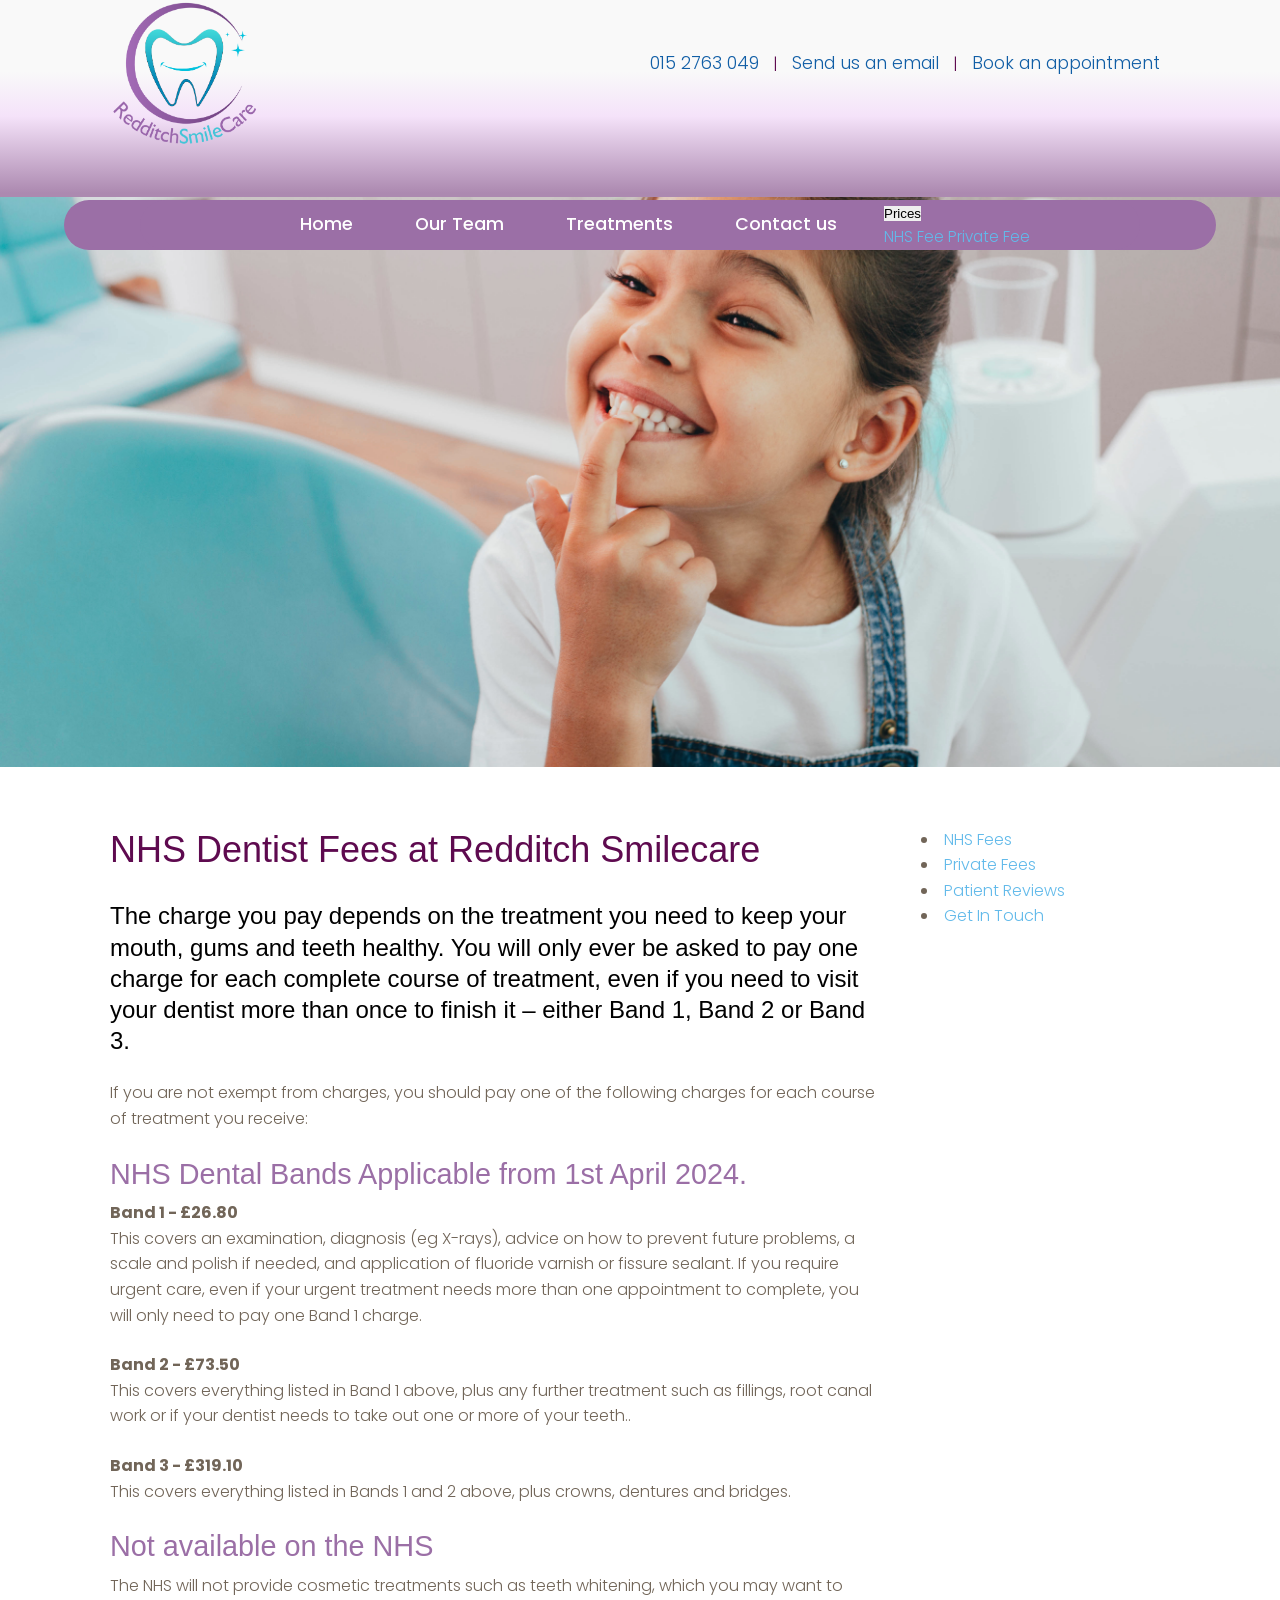
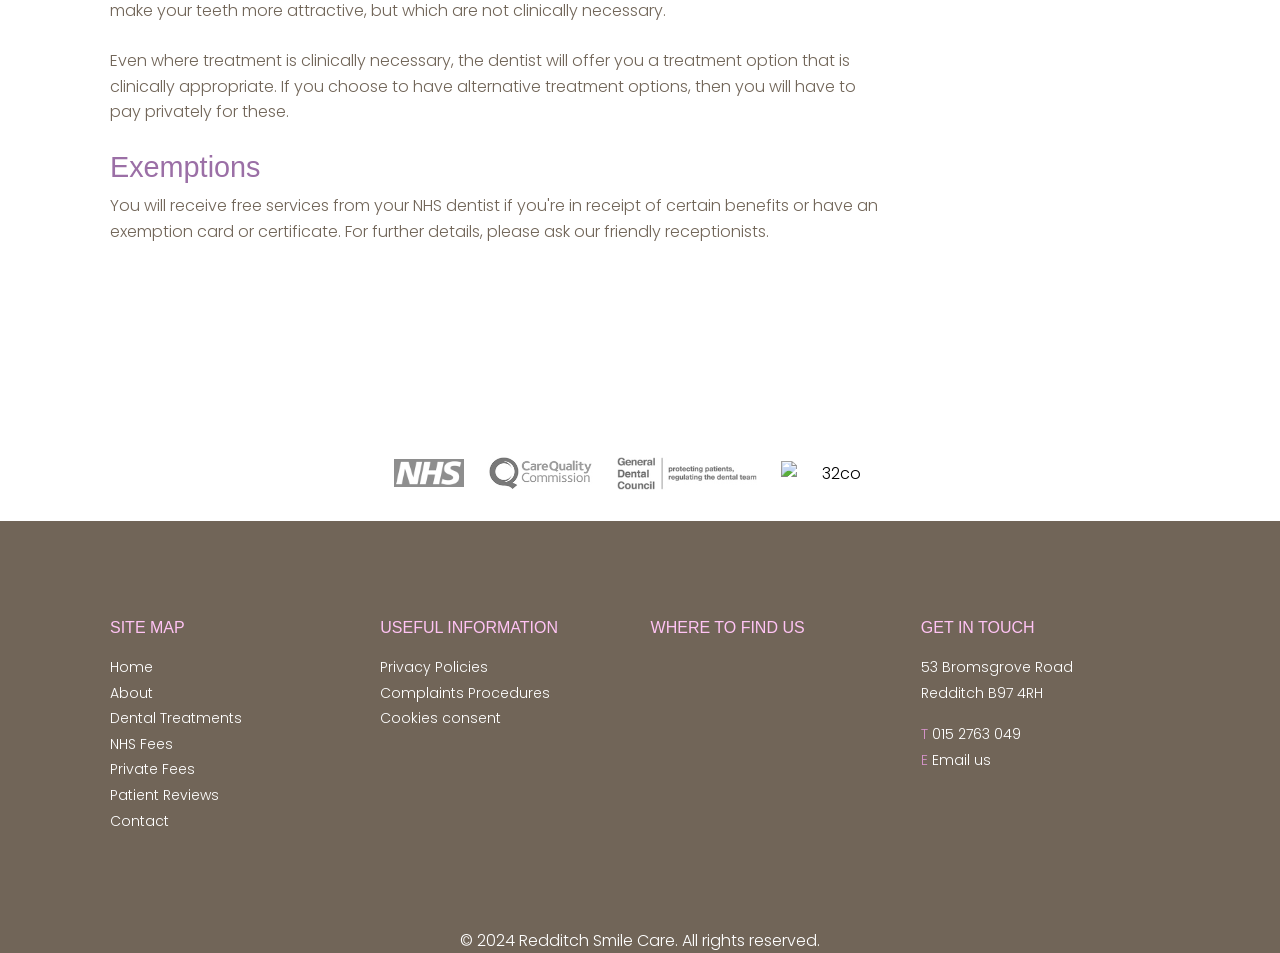
==== commit d8263db2: "Add files via upload" ====
--- a/-dentist-nhs-fees.html
+++ b/-dentist-nhs-fees.html
@@ -663,6 +663,14 @@
 
 
                             <li> <a href="contact.html">Contact us</a></li>
+                            <div class="dropdown">
+                                <button>Prices</button>
+                                <div class="content">
+                                    <a href="-dentist-nhs-fees.html">NHS Fee</a>
+                                    <a href="-dentist-private-fees.html">Private Fee</a>
+                                   
+                                </div>
+                            </div>
                         </ul>
                     </div>
 
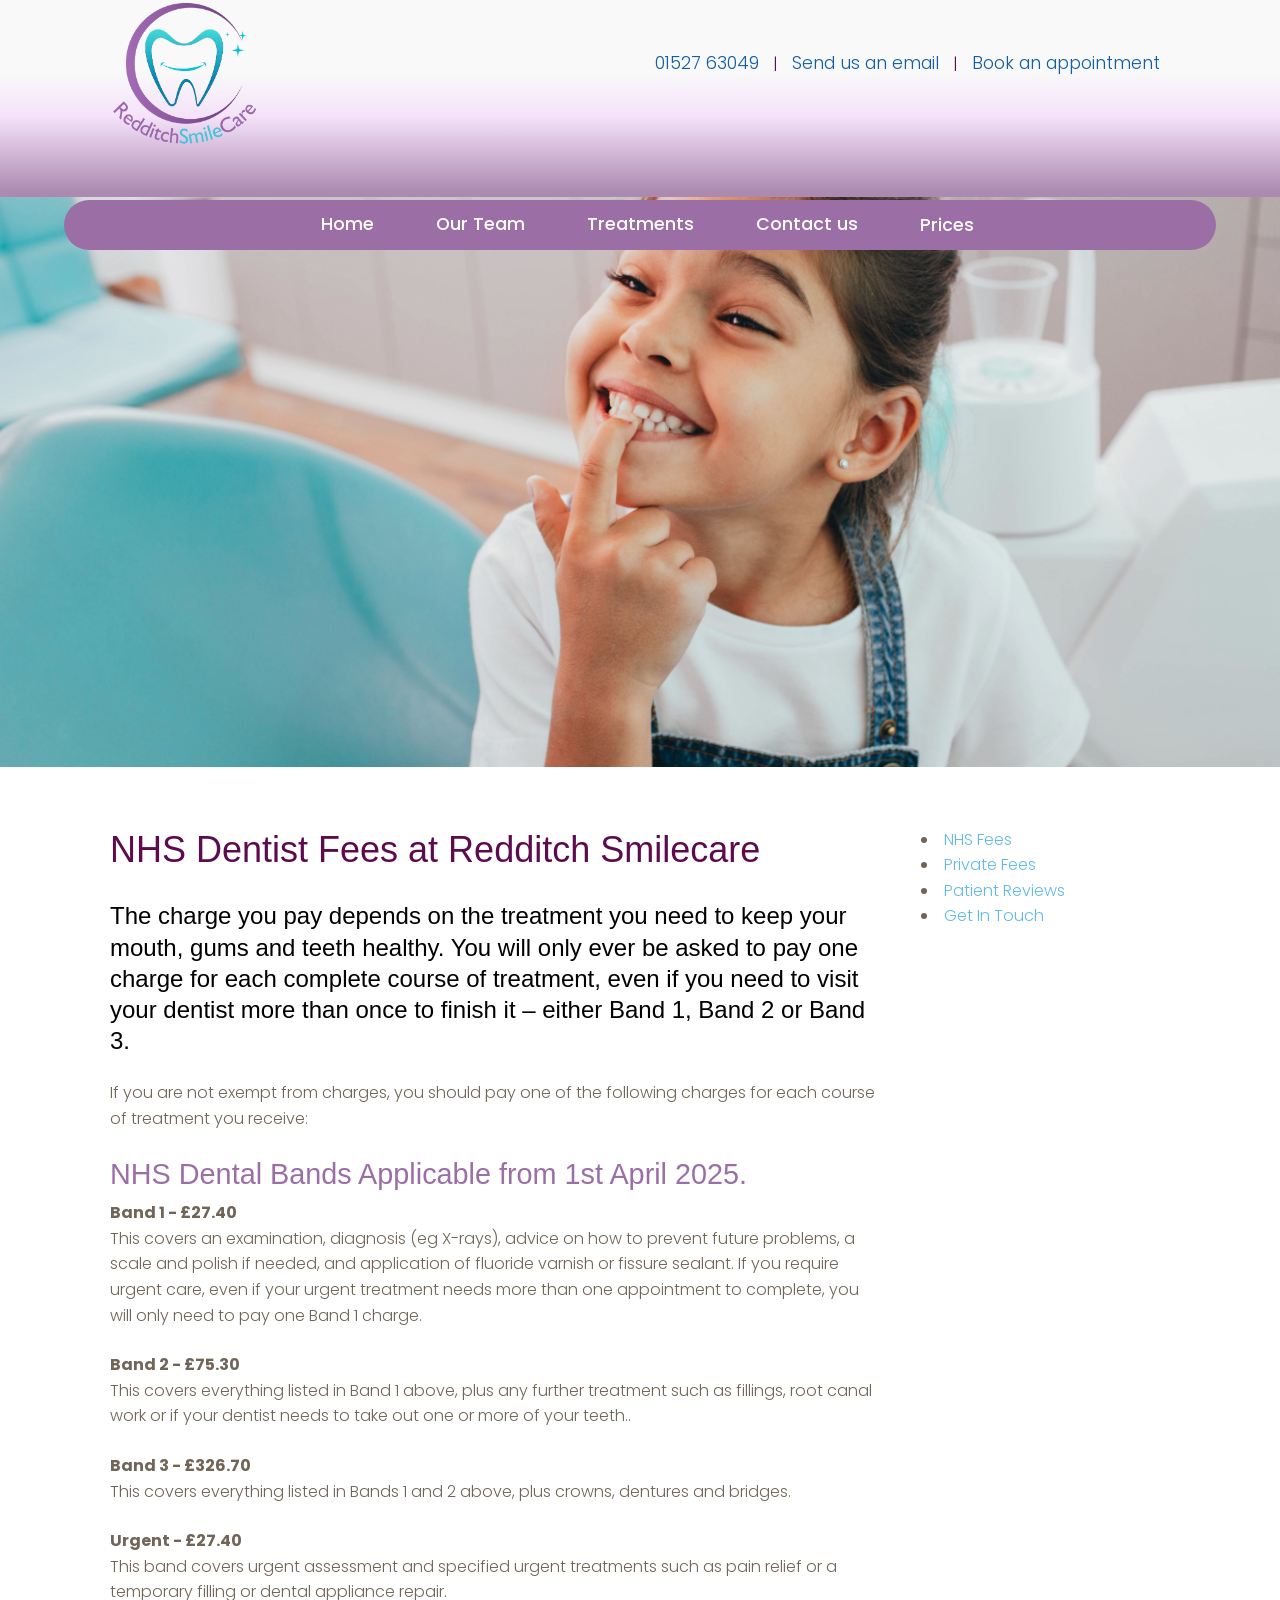
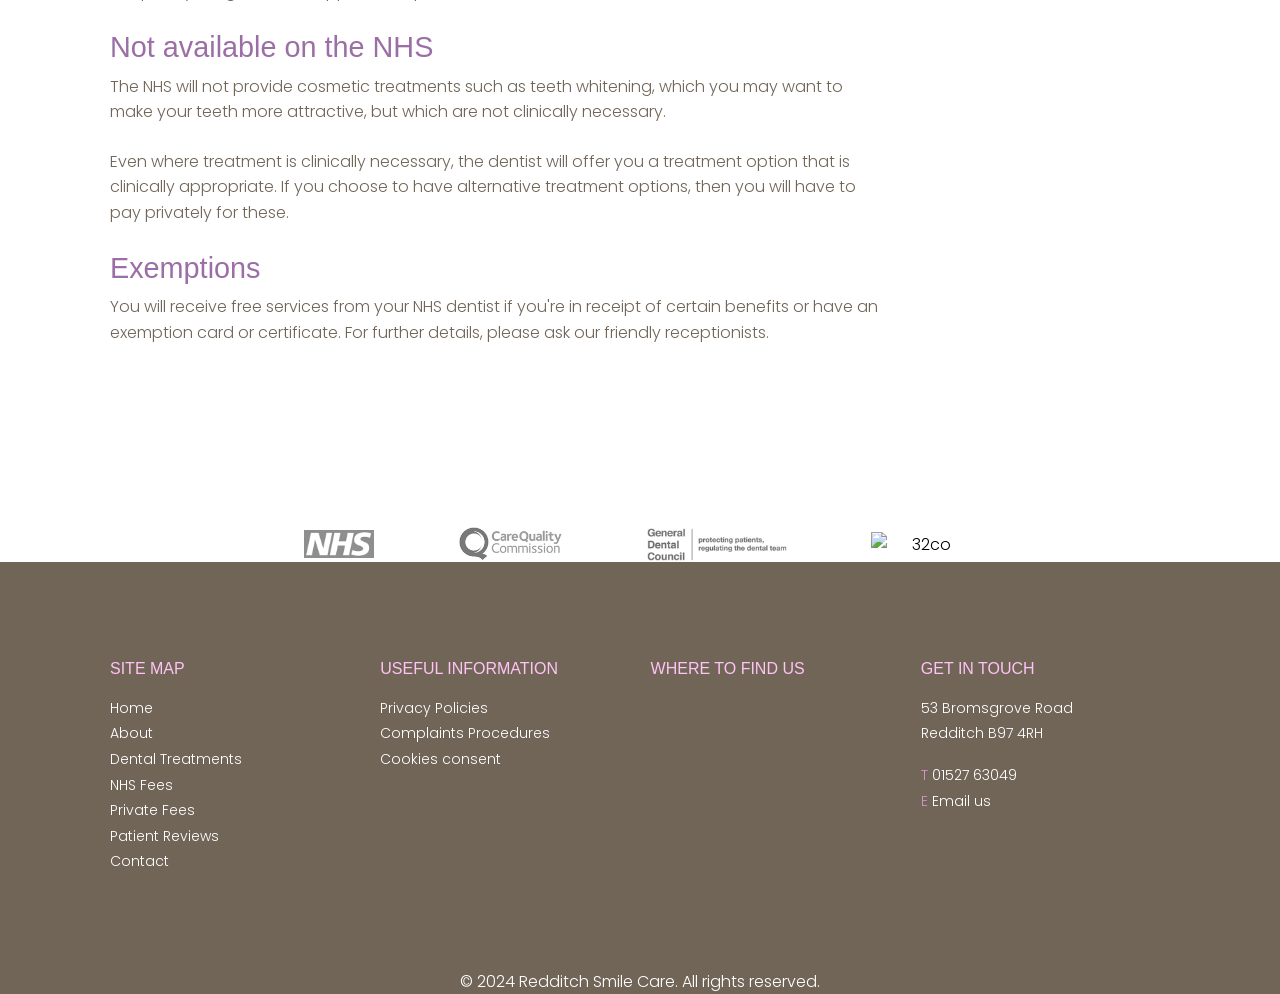
==== commit 31220d05: "add new prices" ====
--- a/-dentist-nhs-fees.html
+++ b/-dentist-nhs-fees.html
@@ -637,7 +637,7 @@
                 <a href="index.html"><img src="images/Redditch Smilecare logo FULL SIZE.png" alt="Dentist near me"></a>
             </div>
             <div class="divcontact">
-                <span class="mobilehide tablethide"><a href="tel:015-2763-049">015 2763 049</a> | <a
+                <span class="mobilehide tablethide"><a href="tel:01527 63049">01527 63049</a> | <a
                         href="mailto:info@redditchsmilecare.co.uk">Send us an email</a> | <a
                         href="contact.html#enquiry">Book an appointment</a></span>
             </div>
@@ -730,20 +730,22 @@
 
                 <p>If you are not exempt from charges, you should pay one of the following
                     charges for each course of treatment you receive:</p>
-                <h2 class="inside">NHS Dental Bands Applicable from 1st April 2024. </h2>
-
-                <p><i class="fas fa-angle-right"></i> <strong>Band 1 - £26.80</strong><br />This covers an examination,
+                <h2 class="inside">NHS Dental Bands Applicable from 1st April 2025. </h2>
+
+                <p><i class="fas fa-angle-right"></i> <strong>Band 1 - £27.40</strong><br />This covers an examination,
                     diagnosis (eg X-rays), advice on how to prevent future
                     problems, a scale and polish if needed, and application of fluoride varnish or fissure
                     sealant. If you require urgent care, even if your urgent treatment needs more than one
                     appointment to complete, you will only need to pay one Band 1 charge.</p>
 
-                <p><i class="fas fa-angle-right"></i> <strong>Band 2 - £73.50</strong><br />This covers everything
+                <p><i class="fas fa-angle-right"></i> <strong>Band 2 - £75.30</strong><br />This covers everything
                     listed in Band 1 above, plus any further treatment such as fillings,
                     root canal work or if your dentist needs to take out one or more of your teeth..</p>
 
-                <p><i class="fas fa-angle-right"></i> <strong>Band 3 - £319.10</strong><br />This covers everything
+                <p><i class="fas fa-angle-right"></i> <strong>Band 3 - £326.70</strong><br />This covers everything
                     listed in Bands 1 and 2 above, plus crowns, dentures and bridges.</p>
+                <p><i class="fas fa-angle-right"></i> <strong>Urgent - £27.40</strong><br />This band covers urgent assessment and specified urgent treatments such as pain relief or a temporary filling or dental appliance repair.</p>
+    
 
                 <!-- <p><i class="fas fa-angle-right"></i> <strong><a href="emergency-dentist-greenwich.html">Emergencies</a> - £23.80</strong><br />This covers emergency care in a primary care NHS dental practice such as pain relief or a temporary filling.</p> -->
 
@@ -887,7 +889,7 @@
                     </ul>
 
                     <ul>
-                        <li><span>T</span> <a href="tel: 015 2763 049"> 015 2763 049</a></li>
+                        <li><span>T</span> <a href="tel: 01527 63049"> 01527 63049</a></li>
                         <li><span>E</span> <a href="mailto:info@redditchsmilecare.co.uk">Email us</a></li>
                     </ul>
 
--- a/css/style.css
+++ b/css/style.css
@@ -126,9 +126,20 @@
 
 .CookieDeclarationDialogText { display: none; }
 
+@keyframes slide {
+    from{
+transform: translateX(0);
+    }
+    to{
+transform: translateX(-100%);
+    }
+    
+}
+
 /* ------------------------------------------------------------------------------------ */
 /* LINKS */
-/* ------------------------------------------------------------------------------------ */
+/* ----
+-------------------------------------------------------------------------------- */
 
 a { color: #62BAEA; }
 a:hover { color: #808080; }
@@ -257,8 +268,14 @@
 .cqc { display: block; width: 350px; margin: 30px auto 0; }
 
 
-.associations { margin: 30px 0; }
-.associations IMG { display: inline-block; margin: 0 10px; vertical-align: middle; }
+.associations {  display: inline-block; }
+.animation{
+   
+    display: inline-block;
+    white-space: nowrap;
+    animation:10s slide infinite linear;
+}
+.associations IMG { display: inline-block; margin: 0 40px; vertical-align: middle; }
 
 footer ul { list-style: none; margin: 0 0 1em 0; }
 .credits { padding: 30px 20px; text-align: center; }
@@ -305,7 +322,47 @@
 .entryimage IMG { width: 100%; height: auto; }
 .entryimage.medium IMG { width: 80%; height: auto; }
 .entryimage.small IMG { width: 50%; height: auto; }
-
+.logos {
+    overflow: hidden;
+    padding: 60px 0;
+    background: white;
+    white-space: nowrap;
+    position: relative;
+  }
+  
+  .logos:before,
+  .logos:after {
+    position: absolute;
+    top: 0;
+    width: 250px;
+    height: 100%;
+    content: "";
+    z-index: 2;
+  }
+  
+  .logos:before {
+    left: 0;
+    background: linear-gradient(to left, rgba(255, 255, 255, 0), white);
+  }
+  
+  .logos:after {
+    right: 0;
+    background: linear-gradient(to right, rgba(255, 255, 255, 0), white);
+  }
+  
+  .logos:hover .logos-slide {
+    animation-play-state: paused;
+  }
+  
+  .logos-slide {
+    display: inline-block;
+    animation: 35s slide infinite linear;
+  }
+  
+  .logos-slide img {
+    height: 50px;
+    margin: 0 40px;
+  }
 /* ------------------------------------------------------------------------------------ */
 /* COLLAPSABLE DATA TABLE (FEES) */
 /* ------------------------------------------------------------------------------------ */
@@ -377,7 +434,9 @@
 /* ------------------------------------------------------------------------------------ */
 
 .one-half, .one-third, .one-fourth, .two-thirds, .three-fourths, .full-width { display: inline-block; float: left; margin-right: 2%; min-height: 50px; }
-
+.one-half p{
+    margin-bottom: 16px;
+}
 .one-half { width: 49%; }
 .one-third { width: 32%; }
 .one-fourth { width: 23.5%; }
@@ -505,7 +564,10 @@
 header .divlogo { float: left; width: 100%; text-align: center; margin: 20px 0 40px; }
 header .divlogo IMG { width: 260px; height: auto; margin-left: -25px; }
 
-.divcontact { position: absolute; top: 12px; left: 8px; float: none; text-align: left; margin-top: 0; }
+header .divcontact{
+    margin-top: -20vh;
+}
+/* .divcontact { position: absolute; top: 12px; left: 8px; float: none; text-align: left; margin-top: 0; } */
 nav .nav-bar .sidebarOpen {
     display: block;
 }
@@ -1077,10 +1139,10 @@
         padding-top: 2rem;
     }
    .feedback{
-margin-left: 0;
+
 margin-top: 2rem;
-margin-right: 9rem;
    }
+   
    textarea{
     width: 64vw;
    }
@@ -1105,3 +1167,169 @@
       height: 40vh;
   }
 }
+
+.animation{
+   
+    display: inline-block;
+    white-space: nowrap;
+    animation:10s slide infinite linear;
+}
+.associations{
+   margin-top: 0rem; 
+}
+
+.dropdown button{
+   
+    color: white;
+    padding: 10px 15px;
+    border: none;
+    cursor: pointer;
+    font-size: 1.1rem;
+    font-weight: 500;
+    font-family: 'Poppins';
+    background-color: #9B6FA6;
+}
+.dropdown a{
+    display: block;
+    color: rgb(255, 236, 236);
+    text-decoration: none;
+    padding: 10px 15px;
+   
+}
+.dropdown .content{
+    display: none;
+    position: absolute;
+    background-color: hsl(299, 19%, 46%);
+    min-width: 100px;
+    box-shadow: 2px 2px 5px hsla(0, 0%, 0%, 0.8);
+}
+.dropdown:hover .content{
+    display: block;
+}
+/* .dropdown:hover button{
+   
+} */
+.dropdown a:hover{
+    background-color: hsla(307, 17%, 71%, 0.742);
+}
+
+/* Google Fonts - Poppins */
+@import url("https://fonts.googleapis.com/css2?family=Poppins:wght@300;400;500;600&display=swap");
+* {
+  margin: 0;
+  padding: 0;
+  box-sizing: border-box;
+  font-family: "Poppins", sans-serif;
+}
+.ms-madi-regular {
+    font-family: "Ms Madi", cursive;
+    font-weight: 400;
+    font-style: normal;
+  }
+  
+  .reviewpara p{
+   font-weight: 600;
+   font-size: 2rem;
+   
+ margin-bottom: -3rem;
+    text-align: center;
+    font-family: cursive , '.ms-madi-regular';
+    color: #89878a;
+  }
+  .line{
+    width: 20%;
+    height: 4px;
+    background-color: #a6b5de;
+    margin: 0 auto;
+    margin-top: 3rem;
+}
+.container {
+    padding-top: -2rem;
+    margin: 0 auto;
+    
+  height: 80vh;
+  width: 100%;
+  display: flex;
+  align-items: center;
+  justify-content: center;
+ 
+}
+.testimonial {
+  position: relative;
+  max-width: 900px;
+  width: 100%;
+  padding: 50px 0;
+  overflow: hidden;
+}
+.testimonial .image {
+  height: 170px;
+  width: 170px;
+  object-fit: cover;
+  border-radius: 50%;
+}
+.testimonial .slide {
+  display: flex;
+  align-items: center;
+  justify-content: center;
+  flex-direction: column;
+  row-gap: 30px;
+  height: 100%;
+  width: 100%;
+}
+.slide p {
+  text-align: center;
+  padding: 0 160px;
+  font-size: 14px;
+  font-weight: 400;
+  color: #333;
+}
+.slide .quote-icon {
+  font-size: 30px;
+  color: #4070f4;
+}
+.slide .details {
+  display: flex;
+  flex-direction: column;
+  align-items: center;
+}
+.details .name {
+  font-size: 14px;
+  font-weight: 600;
+  color: #333;
+}
+.details .job {
+  font-size: 12px;
+  font-weight: 400;
+  color: #333;
+}
+/* swiper button css */
+.nav-btn {
+  height: 40px;
+  width: 40px;
+  border-radius: 50%;
+  transform: translateY(30px);
+  background-color: rgba(0, 0, 0, 0.1);
+  transition: 0.2s;
+}
+.nav-btn:hover {
+  background-color: rgba(0, 0, 0, 0.2);
+}
+.nav-btn::after,
+.nav-btn::before {
+  font-size: 20px;
+  color: #fff;
+}
+.swiper-pagination-bullet {
+  background-color: rgba(0, 0, 0, 0.8);
+}
+.swiper-pagination-bullet-active {
+  background-color: #4070f4;
+}
+@media screen and (max-width: 768px) {
+  .slide p {
+    padding: 0 20px;
+  }
+  .nav-btn {
+    display: none;
+  }
+}
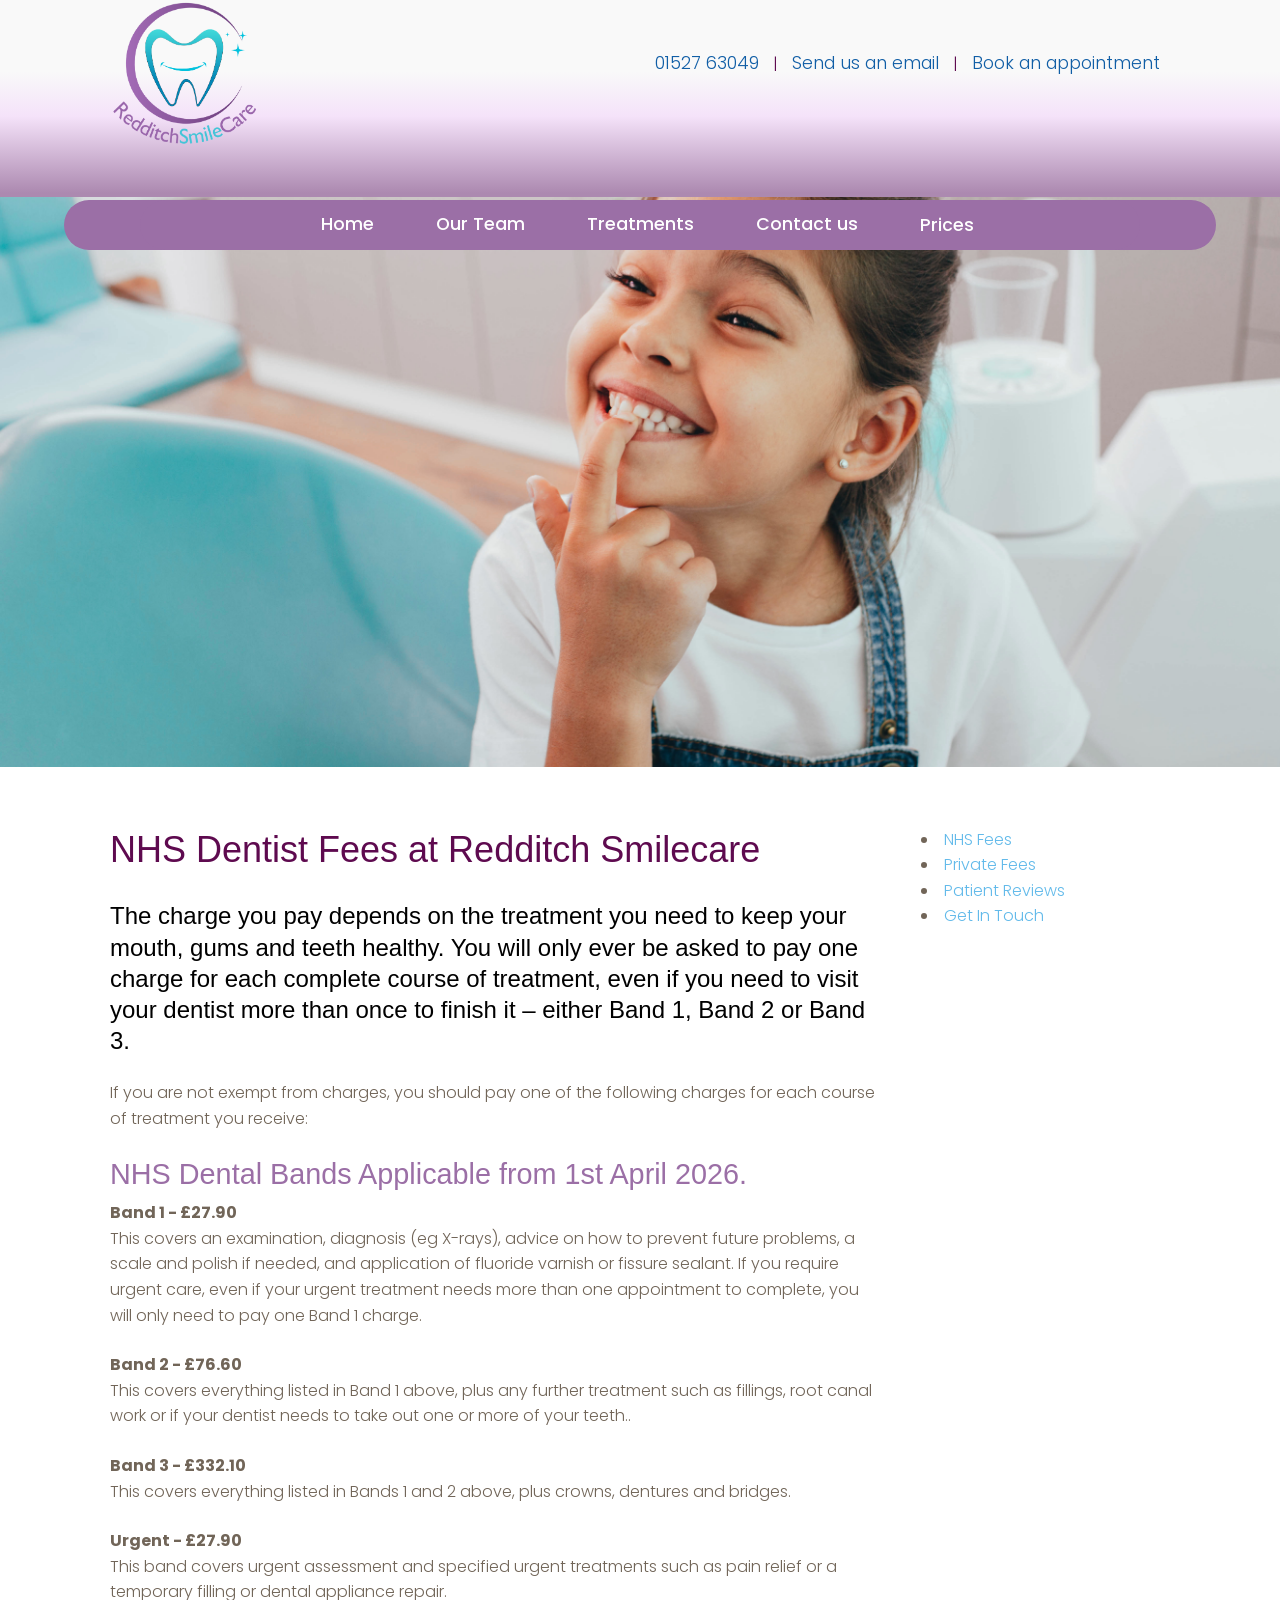
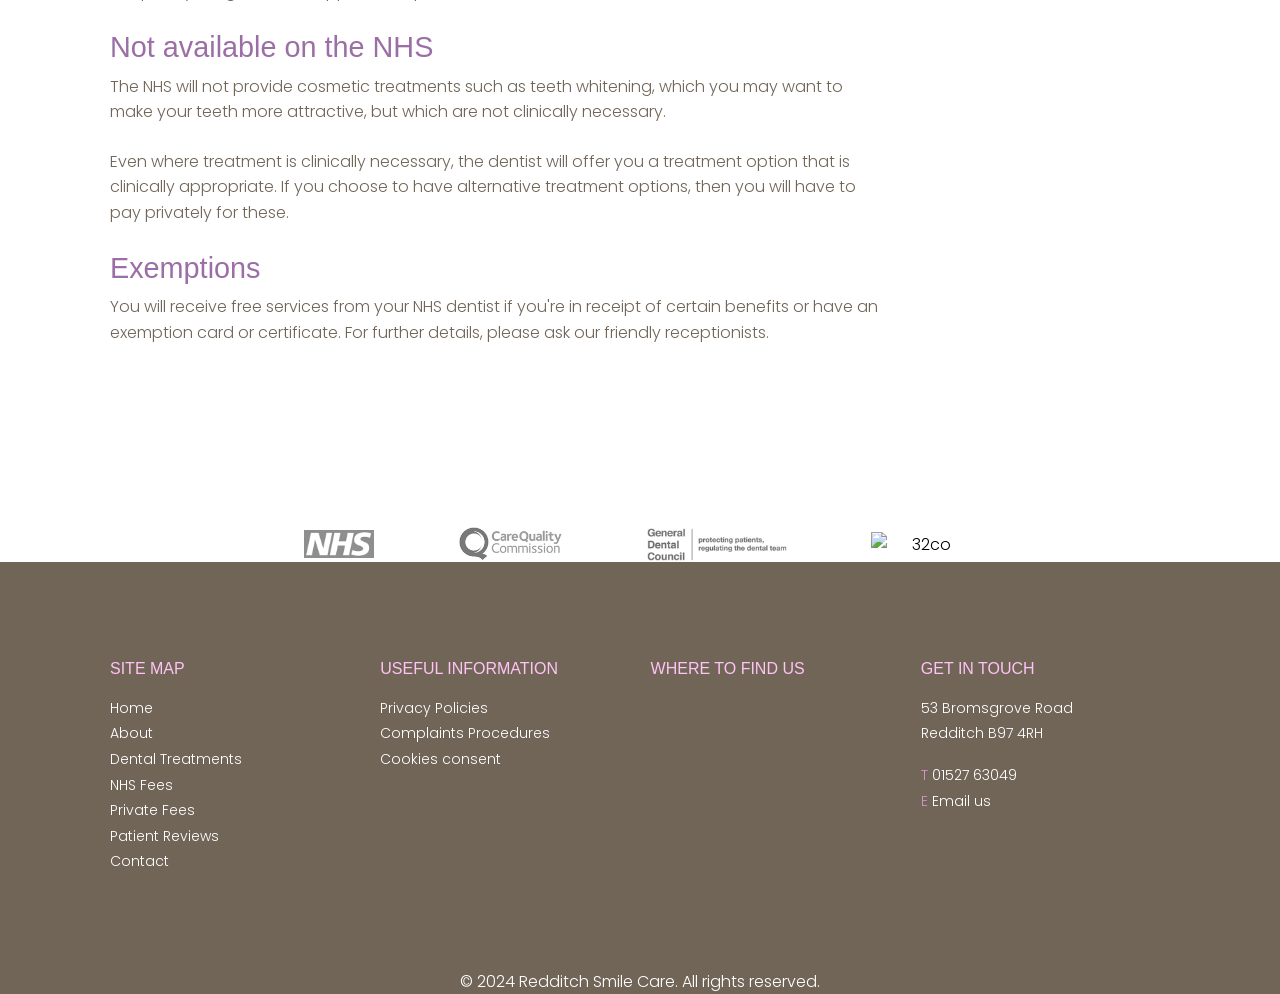
==== commit d52f95dd: "Update -dentist-nhs-fees.html" ====
--- a/-dentist-nhs-fees.html
+++ b/-dentist-nhs-fees.html
@@ -730,21 +730,21 @@
 
                 <p>If you are not exempt from charges, you should pay one of the following
                     charges for each course of treatment you receive:</p>
-                <h2 class="inside">NHS Dental Bands Applicable from 1st April 2025. </h2>
-
-                <p><i class="fas fa-angle-right"></i> <strong>Band 1 - £27.40</strong><br />This covers an examination,
+                <h2 class="inside">NHS Dental Bands Applicable from 1st April 2026. </h2>
+
+                <p><i class="fas fa-angle-right"></i> <strong>Band 1 - £27.90</strong><br />This covers an examination,
                     diagnosis (eg X-rays), advice on how to prevent future
                     problems, a scale and polish if needed, and application of fluoride varnish or fissure
                     sealant. If you require urgent care, even if your urgent treatment needs more than one
                     appointment to complete, you will only need to pay one Band 1 charge.</p>
 
-                <p><i class="fas fa-angle-right"></i> <strong>Band 2 - £75.30</strong><br />This covers everything
+                <p><i class="fas fa-angle-right"></i> <strong>Band 2 - £76.60</strong><br />This covers everything
                     listed in Band 1 above, plus any further treatment such as fillings,
                     root canal work or if your dentist needs to take out one or more of your teeth..</p>
 
-                <p><i class="fas fa-angle-right"></i> <strong>Band 3 - £326.70</strong><br />This covers everything
+                <p><i class="fas fa-angle-right"></i> <strong>Band 3 - £332.10</strong><br />This covers everything
                     listed in Bands 1 and 2 above, plus crowns, dentures and bridges.</p>
-                <p><i class="fas fa-angle-right"></i> <strong>Urgent - £27.40</strong><br />This band covers urgent assessment and specified urgent treatments such as pain relief or a temporary filling or dental appliance repair.</p>
+                <p><i class="fas fa-angle-right"></i> <strong>Urgent - £27.90</strong><br />This band covers urgent assessment and specified urgent treatments such as pain relief or a temporary filling or dental appliance repair.</p>
     
 
                 <!-- <p><i class="fas fa-angle-right"></i> <strong><a href="emergency-dentist-greenwich.html">Emergencies</a> - £23.80</strong><br />This covers emergency care in a primary care NHS dental practice such as pain relief or a temporary filling.</p> -->
@@ -940,4 +940,4 @@
 
 <!-- Mirrored from www.greenwichdental.uk/greenwich-dentist-nhs-fees.html by HTTrack Website Copier/3.x [XR&CO'2014], Sun, 14 Jan 2024 13:04:34 GMT -->
 
-</html>+</html>
